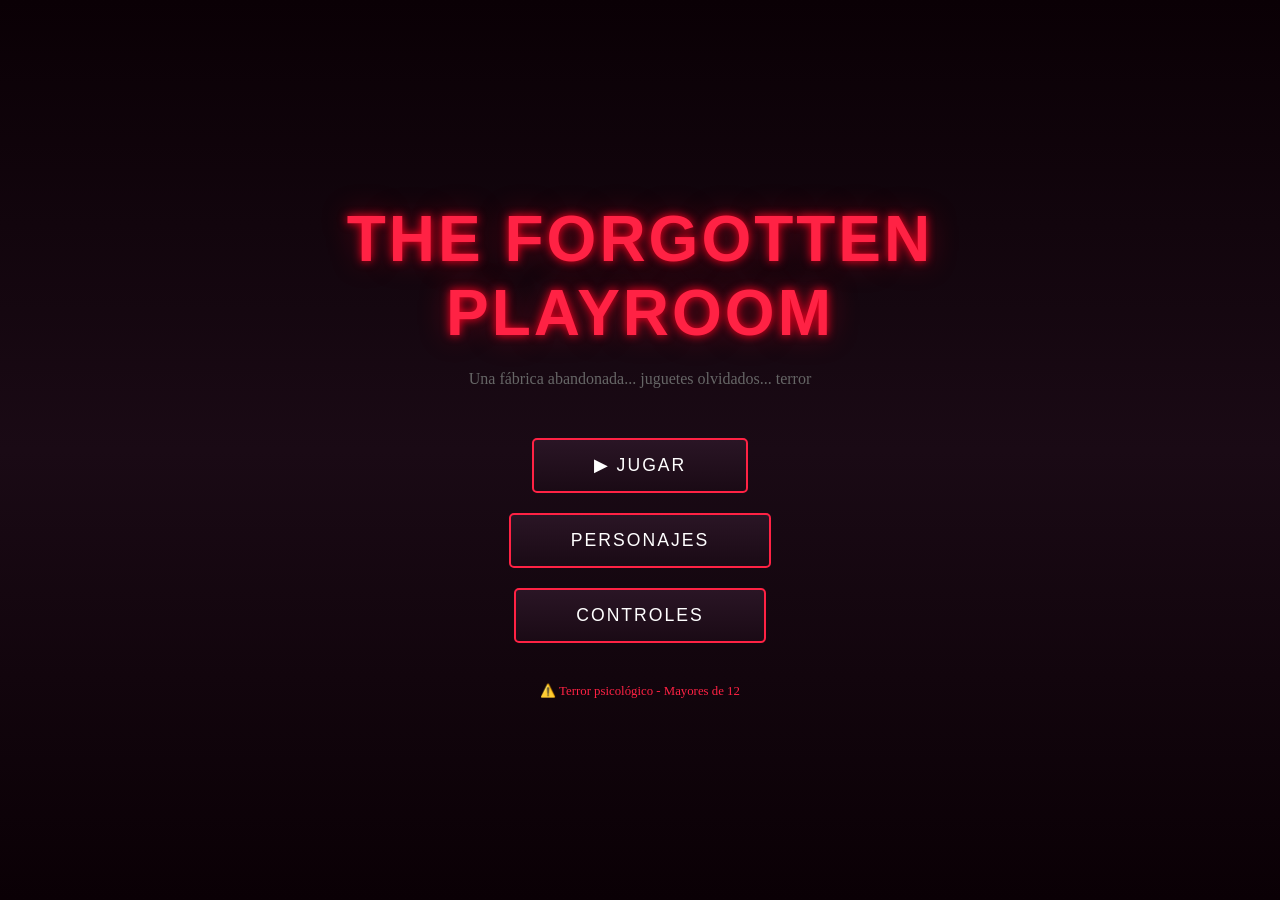
==== index.html @ fad797b6 "🐛 FIX: Inline touch handlers for mobile buttons (global functions)" ====
<!DOCTYPE html>
<html lang="es">
<head>
    <meta charset="UTF-8">
    <meta name="viewport" content="width=device-width, initial-scale=1.0, maximum-scale=1.0, user-scalable=no">
    <title>The Forgotten Playroom</title>
    <style>
        * { margin: 0; padding: 0; box-sizing: border-box; touch-action: manipulation; }
        html, body {
            width: 100%; height: 100%;
            overflow: hidden;
            background: #000;
            touch-action: none;
            -webkit-touch-callout: none;
            -webkit-user-select: none;
            user-select: none;
            -webkit-tap-highlight-color: transparent;
        }
        
        button {
            touch-action: manipulation;
            -webkit-tap-highlight-color: transparent;
        }
        
        /* MENÚ */
        #menu {
            position: fixed; inset: 0;
            background: linear-gradient(180deg, #0a0005 0%, #1a0a15 50%, #0a0005 100%);
            display: flex; flex-direction: column;
            align-items: center; justify-content: center;
            z-index: 100;
        }
        #menu.hidden { display: none; }
        
        .title {
            font-size: clamp(2rem, 6vw, 4rem);
            color: #ff2244;
            text-shadow: 0 0 10px #ff0022, 0 0 30px #ff002266;
            text-align: center;
            font-family: 'Impact', sans-serif;
            letter-spacing: 3px;
            margin-bottom: 20px;
            animation: flicker 4s infinite;
        }
        @keyframes flicker {
            0%, 100% { opacity: 1; }
            92% { opacity: 1; }
            93% { opacity: 0.8; }
            94% { opacity: 1; }
            96% { opacity: 0.9; }
            97% { opacity: 1; }
        }
        
        .subtitle { color: #666; margin-bottom: 40px; font-size: 1rem; text-align: center; }
        
        .btn {
            padding: 15px 60px; margin: 10px;
            background: linear-gradient(180deg, #2a1525, #1a0a15);
            border: 2px solid #ff2244;
            color: #fff; font-size: 1.1rem;
            border-radius: 5px;
            cursor: pointer; min-width: 200px;
            text-transform: uppercase; letter-spacing: 2px;
            transition: all 0.3s;
        }
        .btn:hover { background: #ff2244; box-shadow: 0 0 30px #ff002266; }
        
        /* JUEGO */
        #game { display: none; }
        #game.active { display: block; }
        #canvas { width: 100%; height: 100%; display: block; }
        
        /* HUD */
        #hud {
            position: fixed; top: 15px; left: 15px;
            display: flex; flex-direction: column; gap: 8px;
            z-index: 10;
        }
        .stat { 
            display: flex; align-items: center; gap: 8px;
            background: rgba(10,0,5,0.9);
            padding: 6px 12px; border-radius: 4px;
            border-left: 3px solid;
        }
        .stat.health { border-color: #ff2244; }
        .stat.stamina { border-color: #22aaff; }
        .stat.light { border-color: #ffaa22; }
        .stat-fill { width: 120px; height: 10px; background: #1a0a15; border-radius: 2px; overflow: hidden; }
        .stat-inner { height: 100%; transition: width 0.2s; }
        #healthFill { background: linear-gradient(90deg, #ff2244, #ff6688); }
        #staminaFill { background: linear-gradient(90deg, #22aaff, #66ccff); }
        #lightFill { background: linear-gradient(90deg, #ffaa22, #ffcc66); }
        
        /* GrabPack indicator */
        #grabpack {
            position: fixed; bottom: 15px; left: 15px;
            background: rgba(10,0,5,0.9);
            padding: 8px 15px; border-radius: 4px;
            border: 1px solid #ff2244;
            color: #ff6688; font-size: 0.9rem;
            z-index: 10;
        }
        #grabpack.ready { border-color: #22ff66; color: #22ff66; }
        
        #chapterInfo {
            position: fixed; top: 15px; right: 15px;
            background: rgba(10,0,5,0.9);
            padding: 10px 20px; border-radius: 4px;
            border: 1px solid #ff2244;
            color: #ff6688; font-family: 'Courier New', monospace;
            font-size: 0.9rem; z-index: 10;
        }
        
        /* CONTROLES MÓVIL */
        #joystickArea {
            position: fixed; bottom: 25px; left: 25px;
            width: 130px; height: 130px;
            z-index: 1000; display: none;
            touch-action: none;
        }
        #joystickArea.active { display: block; }
        .joystick-outer {
            width: 130px; height: 130px;
            background: rgba(10,0,5,0.9);
            border: 3px solid rgba(255,34,68,0.7);
            border-radius: 50%; position: relative;
            touch-action: none;
        }
        .joystick-inner {
            width: 55px; height: 55px;
            background: linear-gradient(180deg, #ff2244, #aa0022);
            border-radius: 50%; position: absolute;
            top: 50%; left: 50%;
            transform: translate(-50%, -50%);
            box-shadow: 0 4px 15px rgba(255,0,22,0.5);
            pointer-events: none;
        }
        
        #touchActions {
            position: fixed; bottom: 25px; right: 25px;
            z-index: 1000; display: none; gap: 12px;
        }
        #touchActions.active { display: flex; }
        .action-btn {
            width: 70px; height: 70px;
            background: linear-gradient(180deg, #2a1525, #1a0a15);
            border: 3px solid #ff2244;
            border-radius: 50%; color: #fff;
            font-size: 24px; display: flex;
            align-items: center; justify-content: center;
            cursor: pointer;
            touch-action: manipulation;
            -webkit-tap-highlight-color: transparent;
            user-select: none;
        }
        .action-btn:active, .action-btn.pressed { 
            background: #ff2244 !important; 
            transform: scale(0.9); 
        }
        .action-btngrab { border-color: #22aaff; }
        .action-btngrab:active, .action-btngrab.pressed { 
            background: #22aaff !important; 
        }
        
        /* OVERLAYS */
        .overlay {
            position: fixed; inset: 0;
            background: rgba(0,0,0,0.95);
            display: none; flex-direction: column;
            align-items: center; justify-content: center;
            z-index: 80; padding: 20px;
        }
        .overlay.active { display: flex; }
        .overlay h1 { font-size: clamp(2rem, 8vw, 4rem); margin-bottom: 20px; text-transform: uppercase; }
        .overlay p { color: #888; margin-bottom: 30px; text-align: center; }
        .overlay h3 { color: #ff6688; margin: 20px 0 10px; }
        #gameOver h1 { color: #ff2244; text-shadow: 0 0 30px #ff0022; }
        #victory h1 { color: #22ff66; text-shadow: 0 0 30px #22ff44; }
        #pause h1 { color: #ffaa22; }
        
        #chapterScreen {
            position: fixed; inset: 0; background: #000;
            display: none; flex-direction: column;
            align-items: center; justify-content: center;
            z-index: 90;
        }
        #chapterScreen.active { display: flex; }
        #chapterScreen h1 { color: #ff2244; font-size: clamp(2rem, 6vw, 3.5rem); text-shadow: 0 0 30px #ff0022; }
        #chapterScreen h2 { color: #888; font-size: clamp(1rem, 4vw, 1.8rem); margin-top: 10px; }
        #chapterScreen p { color: #444; margin-top: 40px; }
        
        .info-screen { max-width: 90%; width: 380px; padding: 20px; }
        .char-box { 
            display: flex; align-items: center; gap: 15px; 
            padding: 12px; margin: 8px 0;
            background: rgba(255,255,255,0.03);
            border-radius: 8px; border-left: 4px solid;
        }
        .char-box.enemy { border-color: #ff2244; }
        .char-box.ally { border-color: #22ff66; }
        .char-preview { width: 50px; height: 50px; border-radius: 4px; }
        .char-info h4 { color: #ff6688; font-size: 1rem; margin-bottom: 4px; }
        .char-info p { color: #888; font-size: 0.8rem; }
        
        /* VHS Overlay */
        #vhsOverlay {
            position: fixed; inset: 0;
            background: rgba(0,0,0,0.95);
            display: none; flex-direction: column;
            align-items: center; justify-content: center;
            z-index: 100;
        }
        #vhsOverlay.active { display: flex; }
        .vhs-content {
            max-width: 500px; padding: 30px;
            background: #0a0008;
            border: 2px solid #ff2244;
            border-radius: 10px;
            text-align: left;
        }
        .vhs-title { color: #ff2244; font-size: 1.5rem; margin-bottom: 20px; }
        .vhs-text { color: #aaa; font-family: 'Courier New', monospace; font-size: 0.9rem; line-height: 1.6; }
        
        /* Puzzle Overlay */
        #puzzleOverlay {
            position: fixed; inset: 0;
            background: rgba(0,0,0,0.9);
            display: none; flex-direction: column;
            align-items: center; justify-content: center;
            z-index: 95;
        }
        #puzzleOverlay.active { display: flex; }
        #puzzleCanvas { border: 3px solid #ff2244; }
        
        /* Flicker effect */
        @keyframes lightFlicker {
            0%, 100% { opacity: 1; }
            41% { opacity: 1; }
            42% { opacity: 0.8; }
            43% { opacity: 1; }
            45% { opacity: 0.3; }
            46% { opacity: 1; }
            50% { opacity: 1; }
            51% { opacity: 0.6; }
            52% { opacity: 1; }
        }
    </style>
</head>
<body>
    <!-- MENÚ -->
    <div id="menu">
        <h1 class="title">THE FORGOTTEN<br>PLAYROOM</h1>
        <p class="subtitle">Una fábrica abandonada... juguetes olvidados... terror</p>
        <button class="btn" onclick="startGame()">▶ JUGAR</button>
        <button class="btn" onclick="showOverlay('charsScreen')">PERSONAJES</button>
        <button class="btn" onclick="showOverlay('controlsScreen')">CONTROLES</button>
        <p style="color:#ff2244; margin-top:30px; font-size:0.8rem;">⚠️ Terror psicológico - Mayores de 12</p>
    </div>
    
    <!-- PERSONAJES -->
    <div id="charsScreen" class="overlay">
        <h1 style="color:#ff2244;">PERSONAJES</h1>
        <div class="info-screen">
            <h3 style="color:#22ff66;">🟢 ALIADOS</h3>
            <div class="char-box ally">
                <canvas class="char-preview" id="previewPlayer" width="50" height="50"></canvas>
                <div class="char-info"><h4>EL DETECTIVE (Tú)</h4><p>Ex-empleado con GrabPack</p></div>
            </div>
            <div class="char-box ally">
                <canvas class="char-preview" id="previewTecno" width="50" height="50"></canvas>
                <div class="char-info"><h4>TECNO PLAYER</h4><p>Robot aliado con pantalla TV</p></div>
            </div>
            
            <h3 style="color:#ff2244; margin:20px 0;">🔴 ENEMIGOS</h3>
            <div class="char-box enemy">
                <canvas class="char-preview" id="previewBoogo" width="50" height="50"></canvas>
                <div class="char-info"><h4>BOOGO</h4><p>Peluche azul con boca mortal</p></div>
            </div>
            <div class="char-box enemy">
                <canvas class="char-preview" id="previewCatstar" width="50" height="50"></canvas>
                <div class="char-info"><h4>CATSTAR</h4><p>León con garras de metal</p></div>
            </div>
            <div class="char-box enemy">
                <canvas class="char-preview" id="preview1028" width="50" height="50"></canvas>
                <div class="char-info"><h4>1028</h4><p>Robot traicionero con sierra</p></div>
            </div>
            <div class="char-box enemy">
                <canvas class="char-preview" id="previewRatuile" width="50" height="50"></canvas>
                <div class="char-info"><h4>RATUILE</h4><p>Rata con 3 estados de ánimo</p></div>
            </div>
            <div class="char-box enemy">
                <canvas class="char-preview" id="previewSlimer" width="50" height="50"></canvas>
                <div class="char-info"><h4>SLIMER</h4><p>Masa verde que ralentiza</p></div>
            </div>
            <div class="char-box enemy" style="border-color:#ff0000; background:rgba(255,0,0,0.1);">
                <canvas class="char-preview" id="previewEmily" width="50" height="50"></canvas>
                <div class="char-info"><h4>EMILY (BOSS)</h4><p>Muñeca de porcelana - Final</p></div>
            </div>
        </div>
        <button class="btn" onclick="hideOverlay('charsScreen')">CERRAR</button>
    </div>
    
    <!-- CONTROLES -->
    <div id="controlsScreen" class="overlay">
        <h1 style="color:#ffaa22;">CONTROLES</h1>
        <div class="info-screen">
            <h3 style="color:#ff6688;">🎮 MECÁNICAS</h3>
            <p><strong>GrabPack (E):</strong> Brazo extensible para activar interruptores</p>
            <p><strong>Linterna:</strong> Se agota con el tiempo</p>
            <p><strong>Pilas:</strong> Baterías para recargar linterna</p>
            <p><strong>Cintas VHS:</strong> Historia del juego</p>
            
            <h3 style="color:#ff6688; margin-top:20px;">📱 MÓVIL</h3>
            <p>Joystick: Mover</p>
            <p>Botón ▶ : Correr</p>
            <p>Botón 🔌 : GrabPack</p>
            
            <h3 style="color:#ff6688; margin-top:20px;">💻 PC</h3>
            <p>WASD: Mover | Shift: Correr</p>
            <p>E: Usar GrabPack | ESC: Pausar</p>
        </div>
        <button class="btn" onclick="hideOverlay('controlsScreen')">CERRAR</button>
    </div>
    
    <!-- JUEGO -->
    <div id="game">
        <canvas id="canvas" style="touch-action: none;"></canvas>
        <div id="hud" style="pointer-events: none;">
            <div class="stat health"><span>❤️</span><div class="stat-fill"><div class="stat-inner" id="healthFill"></div></div></div>
            <div class="stat stamina"><span>⚡</span><div class="stat-fill"><div class="stat-inner" id="staminaFill"></div></div></div>
            <div class="stat light"><span>🔦</span><div class="stat-fill"><div class="stat-inner" id="lightFill"></div></div></div>
        </div>
        <div id="grabpack" style="pointer-events: none;">🔌 GrabPack: E</div>
        <div id="chapterInfo" style="pointer-events: none;">CAPÍTULO 1</div>
        <div id="joystickArea"><div class="joystick-outer" id="joystickOuter"><div class="joystick-inner" id="joystickInner"></div></div></div>
        <div id="touchActions">
            <button class="action-btn" id="btnRun" ontouchstart="window.touchRun(true,this)" ontouchend="window.touchRun(false,this)" onpointerdown="window.touchRun(true,this)" onpointerup="window.touchRun(false,this)">▶</button>
            <button class="action-btn action-btngrab" id="btnGrab" ontouchstart="window.touchGrab(this)" onpointerdown="window.touchGrab(this)">🔌</button>
            <button class="action-btn" id="btnPause" ontouchstart="window.touchPause(this)" onpointerdown="window.touchPause(this)">❚❚</button>
        </div>
    </div>
    
    <!-- CAPÍTULO -->
    <div id="chapterScreen"><h1 id="chapTitle">CAPÍTULO 1</h1><h2 id="chapSub">La Entrada</h2><p>Toca para continuar...</p></div>
    
    <!-- VHS -->
    <div id="vhsOverlay">
        <div class="vhs-content">
            <div class="vhs-title" id="vhsTitle">📼 CINTA VHS</div>
            <div class="vhs-text" id="vhsText"></div>
            <button class="btn" style="margin-top:20px;" onclick="closeVHS()">CONTINUAR</button>
        </div>
    </div>
    
    <!-- PUZZLE -->
    <div id="puzzleOverlay">
        <h2 style="color:#ff2244; margin-bottom:20px;">🔌 PUZZLE ELÉCTRICO</h2>
        <canvas id="puzzleCanvas" width="400" height="300"></canvas>
        <p style="color:#888; margin-top:15px;">Conecta los cables del mismo color</p>
        <button class="btn" style="margin-top:10px;" onclick="closePuzzle()">CERRAR</button>
    </div>
    
    <!-- OTROS -->
    <div id="pause" class="overlay"><h1>PAUSA</h1><p>El juego está pausado</p><button class="btn" onclick="resumeGame()">▶ CONTINUAR</button><button class="btn" onclick="quitGame()">🏠 MENÚ</button></div>
    <div id="gameOver" class="overlay"><h1>GAME OVER</h1><p id="deathMsg">Te atraparon...</p><button class="btn" onclick="startGame()">🔄 REINTENTAR</button><button class="btn" onclick="quitGame()">🏠 MENÚ</button></div>
    <div id="victory" class="overlay"><h1>¡ESCAPASTE!</h1><p>Sobreviviste a The Forgotten Playroom</p><button class="btn" onclick="startGame()">🔄 JUGAR DE NUEVO</button><button class="btn" onclick="quitGame()">🏠 MENÚ</button></div>

    <script>
    // ============================================
    // THE FORGOTTEN PLAYROOM - COMPLETE EDITION
    // ============================================
    
    const IS_MOBILE = /Android|webOS|iPhone|iPad|iPod|BlackBerry/i.test(navigator.userAgent) || ('ontouchstart' in window);
    
    // CONFIG
    const CONFIG = {
        PLAYER_SPEED: 4,
        PLAYER_RUN_SPEED: 7,
        PLAYER_SIZE: 18,
        ENEMY_SPEED: 1.2,
        ENEMY_DAMAGE: 8,
        SAFE_DIST: 350,
        LIGHT_RADIUS: 320,
        MIN_LIGHT: 100,
        CHAPTERS: ['La Entrada', 'El Almacén', 'El Laboratorio', 'La Sala de Emily']
    };
    
    // GLOBALS
    let canvas, ctx, W, H;
    let state = 'menu', chapter = 1;
    let player = null, enemies = [], exitZone = null;
    let items = [], switches = [], vhsTapes = [];
    let keys = {}, joystick = { x: 0, y: 0 }, running = false, usingGrab = false;
    let invincible = false, invincibleTime = 0, frame = 0;
    let lightFlicker = 1, particles = [];
    
    // FUNCIONES GLOBALES PARA BOTONES TÁCTILES
    window.touchRun = (active, btn) => {
        if (!btn) return;
        running = active;
        if (active) btn.classList.add('pressed');
        else btn.classList.remove('pressed');
    };
    
    window.touchGrab = (btn) => {
        if (!btn) return;
        btn.classList.add('pressed');
        useGrabPack();
        setTimeout(() => btn.classList.remove('pressed'), 200);
    };
    
    window.touchPause = (btn) => {
        if (!btn) return;
        btn.classList.add('pressed');
        setTimeout(() => btn.classList.remove('pressed'), 100);
        if (state === 'playing') pauseGame();
        else if (state === 'paused') resumeGame();
    };
    
    // AUDIO
    let audioCtx = null;
    function playSound(type) {
        if (!audioCtx) try { audioCtx = new (window.AudioContext || window.webkitAudioContext)(); } catch(e) { return; }
        const osc = audioCtx.createOscillator();
        const gain = audioCtx.createGain();
        osc.connect(gain);
        gain.connect(audioCtx.destination);
        
        switch(type) {
            case 'pickup':
                osc.frequency.setValueAtTime(440, audioCtx.currentTime);
                osc.frequency.exponentialRampToValueAtTime(880, audioCtx.currentTime + 0.1);
                gain.gain.setValueAtTime(0.2, audioCtx.currentTime);
                gain.gain.exponentialRampToValueAtTime(0.01, audioCtx.currentTime + 0.1);
                osc.start(); osc.stop(audioCtx.currentTime + 0.1);
                break;
            case 'damage':
                osc.type = 'sawtooth';
                osc.frequency.setValueAtTime(200, audioCtx.currentTime);
                osc.frequency.exponentialRampToValueAtTime(50, audioCtx.currentTime + 0.2);
                gain.gain.setValueAtTime(0.3, audioCtx.currentTime);
                gain.gain.exponentialRampToValueAtTime(0.01, audioCtx.currentTime + 0.2);
                osc.start(); osc.stop(audioCtx.currentTime + 0.2);
                break;
            case 'switch':
                osc.frequency.setValueAtTime(600, audioCtx.currentTime);
                osc.frequency.exponentialRampToValueAtTime(1200, audioCtx.currentTime + 0.1);
                gain.gain.setValueAtTime(0.15, audioCtx.currentTime);
                gain.gain.exponentialRampToValueAtTime(0.01, audioCtx.currentTime + 0.1);
                osc.start(); osc.stop(audioCtx.currentTime + 0.1);
                break;
            case 'ambient':
                osc.type = 'sine';
                osc.frequency.setValueAtTime(60, audioCtx.currentTime);
                gain.gain.setValueAtTime(0.05, audioCtx.currentTime);
                osc.start(); osc.stop(audioCtx.currentTime + 0.5);
                break;
        }
    }
    
    // SPRITES
    const Sprites = {
        drawPlayer(ctx, x, y, size, frame) {
            ctx.save();
            ctx.translate(x, y);
            
            // Cuerpo
            ctx.fillStyle = '#334455';
            ctx.beginPath();
            ctx.ellipse(0, 5, size * 0.8, size, 0, 0, Math.PI * 2);
            ctx.fill();
            
            // Cabeza
            ctx.fillStyle = '#ddbb99';
            ctx.beginPath();
            ctx.arc(0, -size * 0.6, size * 0.5, 0, Math.PI * 2);
            ctx.fill();
            
            // Pelo
            ctx.fillStyle = '#332211';
            ctx.beginPath();
            ctx.ellipse(0, -size * 0.8, size * 0.5, size * 0.3, 0, 0, Math.PI);
            ctx.fill();
            
            // Ojos
            ctx.fillStyle = '#fff';
            ctx.beginPath();
            ctx.arc(-size * 0.15, -size * 0.6, size * 0.12, 0, Math.PI * 2);
            ctx.arc(size * 0.15, -size * 0.6, size * 0.12, 0, Math.PI * 2);
            ctx.fill();
            ctx.fillStyle = '#2255aa';
            ctx.beginPath();
            ctx.arc(-size * 0.15, -size * 0.55, size * 0.06, 0, Math.PI * 2);
            ctx.arc(size * 0.15, -size * 0.55, size * 0.06, 0, Math.PI * 2);
            ctx.fill();
            
            // GrabPack en la espalda
            ctx.fillStyle = '#ff6644';
            ctx.fillRect(-size * 0.6, -size * 0.2, size * 1.2, size * 0.8);
            ctx.fillStyle = '#ff4422';
            ctx.beginPath();
            ctx.arc(0, size * 0.2, size * 0.3, 0, Math.PI * 2);
            ctx.fill();
            
            // Brazo extendido si usa Grab
            if (usingGrab) {
                ctx.strokeStyle = '#ff6644';
                ctx.lineWidth = 4;
                ctx.beginPath();
                ctx.moveTo(size * 0.6, 0);
                ctx.lineTo(size * 3, 0);
                ctx.stroke();
                ctx.fillStyle = '#ff4422';
                ctx.beginPath();
                ctx.arc(size * 3, 0, size * 0.4, 0, Math.PI * 2);
                ctx.fill();
            }
            
            ctx.restore();
        },
        
        drawBoogo(ctx, x, y, size, chasing) {
            ctx.save();
            ctx.translate(x, y);
            
            const gradient = ctx.createRadialGradient(0, 0, 0, 0, 0, size);
            gradient.addColorStop(0, '#4488ff');
            gradient.addColorStop(1, '#224488');
            ctx.fillStyle = gradient;
            ctx.beginPath();
            ctx.ellipse(0, 0, size, size * 1.2, 0, 0, Math.PI * 2);
            ctx.fill();
            
            ctx.fillStyle = '#220011';
            ctx.beginPath();
            ctx.ellipse(0, size * 0.2, size * 0.7, size * 0.5, 0, 0, Math.PI * 2);
            ctx.fill();
            
            ctx.fillStyle = '#fff';
            for (let i = -3; i <= 3; i++) {
                ctx.beginPath();
                ctx.moveTo(i * size * 0.15, size * 0.1);
                ctx.lineTo(i * size * 0.15 - size * 0.05, size * 0.4);
                ctx.lineTo(i * size * 0.15 + size * 0.05, size * 0.4);
                ctx.fill();
            }
            
            ctx.fillStyle = '#000';
            ctx.beginPath();
            ctx.ellipse(-size * 0.35, -size * 0.2, size * 0.25, size * 0.35, 0, 0, Math.PI * 2);
            ctx.ellipse(size * 0.35, -size * 0.2, size * 0.25, size * 0.35, 0, 0, Math.PI * 2);
            ctx.fill();
            
            if (chasing) {
                ctx.fillStyle = '#ff0000';
                ctx.beginPath();
                ctx.arc(-size * 0.35, -size * 0.2, size * 0.08, 0, Math.PI * 2);
                ctx.arc(size * 0.35, -size * 0.2, size * 0.08, 0, Math.PI * 2);
                ctx.fill();
            }
            
            ctx.restore();
        },
        
        drawCatstar(ctx, x, y, size, chasing) {
            ctx.save();
            ctx.translate(x, y);
            
            ctx.fillStyle = '#dd8822';
            for (let i = 0; i < 12; i++) {
                const angle = (i / 12) * Math.PI * 2;
                ctx.beginPath();
                ctx.ellipse(Math.cos(angle) * size * 0.8, Math.sin(angle) * size * 0.8, size * 0.4, size * 0.2, angle, 0, Math.PI * 2);
                ctx.fill();
            }
            
            ctx.fillStyle = '#ffcc66';
            ctx.beginPath();
            ctx.arc(0, 0, size * 0.7, 0, Math.PI * 2);
            ctx.fill();
            
            ctx.fillStyle = chasing ? '#ff0000' : '#665522';
            ctx.beginPath();
            ctx.ellipse(-size * 0.25, -size * 0.1, size * 0.15, size * 0.2, 0, 0, Math.PI * 2);
            ctx.ellipse(size * 0.25, -size * 0.1, size * 0.15, size * 0.2, 0, 0, Math.PI * 2);
            ctx.fill();
            
            ctx.fillStyle = '#ff8866';
            ctx.beginPath();
            ctx.arc(0, size * 0.15, size * 0.12, 0, Math.PI * 2);
            ctx.fill();
            
            ctx.fillStyle = '#330011';
            ctx.beginPath();
            ctx.arc(0, size * 0.3, size * 0.25, 0, Math.PI);
            ctx.fill();
            
            ctx.restore();
        },
        
        draw1028(ctx, x, y, size, chasing) {
            ctx.save();
            ctx.translate(x, y);
            
            const gradient = ctx.createLinearGradient(-size, -size, size, size);
            gradient.addColorStop(0, '#556677');
            gradient.addColorStop(0.5, '#8899aa');
            gradient.addColorStop(1, '#445566');
            ctx.fillStyle = gradient;
            ctx.fillRect(-size * 0.8, -size * 0.5, size * 1.6, size * 1.2);
            
            ctx.fillStyle = '#000';
            ctx.fillRect(-size * 0.4, size * 0.1, size * 0.8, size * 0.35);
            
            ctx.fillStyle = chasing ? '#ff0000' : '#00ff00';
            ctx.font = `${size * 0.4}px Arial`;
            ctx.textAlign = 'center';
            ctx.fillText(chasing ? '>:(' : ':)', 0, size * 0.38);
            
            ctx.fillStyle = gradient;
            ctx.beginPath();
            ctx.arc(0, -size * 0.5, size * 0.45, 0, Math.PI * 2);
            ctx.fill();
            
            ctx.fillStyle = chasing ? '#ff0000' : '#00aaff';
            ctx.beginPath();
            ctx.arc(-size * 0.2, -size * 0.55, size * 0.12, 0, Math.PI * 2);
            ctx.arc(size * 0.2, -size * 0.55, size * 0.12, 0, Math.PI * 2);
            ctx.fill();
            
            ctx.restore();
        },
        
        drawRatuile(ctx, x, y, size, state) {
            ctx.save();
            ctx.translate(x, y);
            
            ctx.fillStyle = '#887766';
            ctx.beginPath();
            ctx.ellipse(0, 0, size * 0.9, size * 0.7, 0, 0, Math.PI * 2);
            ctx.fill();
            
            ctx.fillStyle = '#aa9988';
            ctx.beginPath();
            ctx.ellipse(-size * 0.5, -size * 0.5, size * 0.3, size * 0.25, -0.3, 0, Math.PI * 2);
            ctx.ellipse(size * 0.5, -size * 0.5, size * 0.3, size * 0.25, 0.3, 0, Math.PI * 2);
            ctx.fill();
            
            ctx.fillStyle = '#bbab98';
            ctx.beginPath();
            ctx.arc(0, size * 0.1, size * 0.5, 0, Math.PI * 2);
            ctx.fill();
            
            if (state === 'happy') {
                ctx.fillStyle = '#44aa44';
            } else if (state === 'sad') {
                ctx.fillStyle = '#4444aa';
            } else {
                ctx.fillStyle = '#ff4444';
            }
            ctx.beginPath();
            ctx.arc(-size * 0.2, -size * 0.05, size * (state === 'angry' ? 0.15 : 0.12), 0, Math.PI * 2);
            ctx.arc(size * 0.2, -size * 0.05, size * (state === 'angry' ? 0.15 : 0.12), 0, Math.PI * 2);
            ctx.fill();
            
            ctx.restore();
        },
        
        drawSlimer(ctx, x, y, size, frame) {
            ctx.save();
            ctx.translate(x, y);
            
            const wobble = Math.sin(frame * 0.1) * size * 0.1;
            const gradient = ctx.createRadialGradient(0, 0, 0, 0, 0, size * 1.3);
            gradient.addColorStop(0, '#88ff44');
            gradient.addColorStop(0.5, '#66cc22');
            gradient.addColorStop(1, '#448811');
            ctx.fillStyle = gradient;
            
            ctx.beginPath();
            ctx.ellipse(wobble, 0, size * 1.1 + wobble * 0.5, size * 0.9 + wobble * 0.3, 0, 0, Math.PI * 2);
            ctx.fill();
            
            ctx.fillStyle = '#fff';
            ctx.beginPath();
            ctx.arc(-size * 0.2 + wobble * 0.5, -size * 0.15, size * 0.35, 0, Math.PI * 2);
            ctx.fill();
            
            ctx.fillStyle = '#000';
            ctx.beginPath();
            ctx.arc(-size * 0.2 + wobble * 0.5, -size * 0.15, size * 0.15, 0, Math.PI * 2);
            ctx.fill();
            
            ctx.restore();
        },
        
        drawTecno(ctx, x, y, size) {
            ctx.save();
            ctx.translate(x, y);
            
            const gradient = ctx.createLinearGradient(-size, -size, size, size);
            gradient.addColorStop(0, '#445566');
            gradient.addColorStop(0.5, '#6688aa');
            gradient.addColorStop(1, '#334455');
            ctx.fillStyle = gradient;
            ctx.fillRect(-size * 0.6, -size * 0.2, size * 1.2, size * 1);
            
            ctx.fillStyle = '#111';
            ctx.beginPath();
            ctx.roundRect(-size * 0.7, -size * 0.9, size * 1.4, size * 0.8, 5);
            ctx.fill();
            
            ctx.fillStyle = '#001a11';
            ctx.fillRect(-size * 0.55, -size * 0.8, size * 1.1, size * 0.6);
            
            ctx.fillStyle = '#00ff88';
            ctx.font = `${size * 0.5}px Arial`;
            ctx.textAlign = 'center';
            ctx.fillText(':)', 0, -size * 0.35);
            
            ctx.restore();
        },
        
        drawEmily(ctx, x, y, size, phase) {
            ctx.save();
            ctx.translate(x, y);
            
            ctx.fillStyle = '#aa1122';
            ctx.beginPath();
            ctx.moveTo(-size * 0.4, size * 0.3);
            ctx.lineTo(-size * 0.8, size * 1.2);
            ctx.lineTo(size * 0.8, size * 1.2);
            ctx.lineTo(size * 0.4, size * 0.3);
            ctx.fill();
            
            ctx.fillStyle = '#ddccaa';
            ctx.beginPath();
            ctx.ellipse(0, -size * 0.1, size * 0.35, size * 0.45, 0, 0, Math.PI * 2);
            ctx.fill();
            
            const faceGradient = ctx.createRadialGradient(0, -size * 0.7, 0, 0, -size * 0.7, size * 0.6);
            faceGradient.addColorStop(0, '#fff8f0');
            faceGradient.addColorStop(1, '#ddc8b8');
            ctx.fillStyle = faceGradient;
            ctx.beginPath();
            ctx.ellipse(0, -size * 0.7, size * 0.45, size * 0.5, 0, 0, Math.PI * 2);
            ctx.fill();
            
            ctx.fillStyle = '#221100';
            ctx.beginPath();
            ctx.ellipse(0, -size * 0.9, size * 0.5, size * 0.3, 0, 0, Math.PI);
            ctx.fill();
            
            if (phase >= 2) {
                ctx.fillStyle = '#ff0000';
                ctx.beginPath();
                ctx.moveTo(-size * 0.2, -size * 0.6);
                ctx.lineTo(-size * 0.15, -size * 0.4);
                ctx.lineTo(-size * 0.25, -size * 0.4);
                ctx.fill();
                ctx.beginPath();
                ctx.moveTo(size * 0.2, -size * 0.6);
                ctx.lineTo(size * 0.15, -size * 0.4);
                ctx.lineTo(size * 0.25, -size * 0.4);
                ctx.fill();
            }
            
            ctx.fillStyle = '#111';
            ctx.beginPath();
            ctx.ellipse(-size * 0.15, -size * 0.75, size * 0.08, size * 0.1, 0, 0, Math.PI * 2);
            ctx.ellipse(size * 0.15, -size * 0.75, size * 0.08, size * 0.1, 0, 0, Math.PI * 2);
            ctx.fill();
            
            if (phase >= 3) {
                ctx.fillStyle = '#330011';
                ctx.beginPath();
                ctx.arc(0, -size * 0.55, size * 0.2, 0, Math.PI);
                ctx.fill();
                ctx.fillStyle = '#fff';
                for (let i = -2; i <= 2; i++) {
                    ctx.beginPath();
                    ctx.rect(i * size * 0.08 - size * 0.03, -size * 0.55, size * 0.06, size * 0.08);
                    ctx.fill();
                }
            } else {
                ctx.strokeStyle = '#884433';
                ctx.lineWidth = 2;
                ctx.beginPath();
                ctx.moveTo(-size * 0.15, -size * 0.55);
                ctx.lineTo(size * 0.15, -size * 0.55);
                ctx.stroke();
                ctx.fillStyle = '#884433';
                for (let i = -2; i <= 2; i++) {
                    ctx.beginPath();
                    ctx.arc(i * size * 0.075, -size * 0.55, 2, 0, Math.PI * 2);
                    ctx.fill();
                }
            }
            
            ctx.restore();
        },
        
        drawExit(ctx, x, y, radius) {
            ctx.save();
            ctx.translate(x, y);
            
            const gradient = ctx.createRadialGradient(0, 0, 0, 0, 0, radius * 2);
            gradient.addColorStop(0, 'rgba(0,255,100,0.4)');
            gradient.addColorStop(1, 'rgba(0,255,100,0)');
            ctx.fillStyle = gradient;
            ctx.beginPath();
            ctx.arc(0, 0, radius * 2, 0, Math.PI * 2);
            ctx.fill();
            
            ctx.strokeStyle = '#00ff66';
            ctx.lineWidth = 4;
            ctx.beginPath();
            ctx.arc(0, 0, radius, 0, Math.PI * 2);
            ctx.stroke();
            
            ctx.fillStyle = '#00aa44';
            ctx.beginPath();
            ctx.roundRect(-radius * 0.4, -radius * 0.6, radius * 0.8, radius * 1.2, 5);
            ctx.fill();
            
            ctx.fillStyle = '#ffcc00';
            ctx.beginPath();
            ctx.arc(radius * 0.2, 0, radius * 0.1, 0, Math.PI * 2);
            ctx.fill();
            
            ctx.restore();
        },
        
        drawBattery(ctx, x, y) {
            ctx.save();
            ctx.translate(x, y);
            ctx.fillStyle = '#ffaa00';
            ctx.fillRect(-10, -15, 20, 30);
            ctx.fillStyle = '#ff0';
            ctx.fillRect(-8, -13, 16, 10);
            ctx.fillStyle = '#fff';
            ctx.font = '10px Arial';
            ctx.textAlign = 'center';
            ctx.fillText('+', 0, 8);
            ctx.restore();
        },
        
        drawSwitch(ctx, x, y, active) {
            ctx.save();
            ctx.translate(x, y);
            ctx.fillStyle = active ? '#00ff00' : '#ff4444';
            ctx.beginPath();
            ctx.arc(0, 0, 15, 0, Math.PI * 2);
            ctx.fill();
            ctx.fillStyle = '#000';
            ctx.beginPath();
            ctx.arc(0, active ? -5 : 5, 5, 0, Math.PI * 2);
            ctx.fill();
            ctx.restore();
        },
        
        drawVHS(ctx, x, y) {
            ctx.save();
            ctx.translate(x, y);
            ctx.fillStyle = '#333';
            ctx.fillRect(-15, -10, 30, 20);
            ctx.fillStyle = '#666';
            ctx.fillRect(-12, -7, 24, 14);
            ctx.fillStyle = '#ff4444';
            ctx.beginPath();
            ctx.arc(-8, 0, 5, 0, Math.PI * 2);
            ctx.arc(8, 0, 5, 0, Math.PI * 2);
            ctx.fill();
            ctx.fillStyle = '#fff';
            ctx.font = '6px Arial';
            ctx.textAlign = 'center';
            ctx.fillText('VHS', 0, 2);
            ctx.restore();
        }
    };
    
    // GAME LOGIC
    function init() {
        canvas = document.getElementById('canvas');
        ctx = canvas.getContext('2d');
        resize();
        window.addEventListener('resize', resize);
        setupInput();
        drawCharacterPreviews();
        
        if (IS_MOBILE) {
            document.getElementById('joystickArea').classList.add('active');
            document.getElementById('touchActions').classList.add('active');
        }
        
        requestAnimationFrame(gameLoop);
    }
    
    function drawCharacterPreviews() {
        ['Player', 'Tecno', 'Boogo', 'Catstar', '1028', 'Ratuile', 'Slimer', 'Emily'].forEach(name => {
            const canvas = document.getElementById('preview' + name);
            if (!canvas) return;
            const ctx = canvas.getContext('2d');
            ctx.clearRect(0, 0, 50, 50);
            
            if (name === 'Player') Sprites.drawPlayer(ctx, 25, 25, 12, 0);
            else if (name === 'Tecno') Sprites.drawTecno(ctx, 25, 28, 15);
            else if (name === 'Boogo') Sprites.drawBoogo(ctx, 25, 25, 12, false);
            else if (name === 'Catstar') Sprites.drawCatstar(ctx, 25, 25, 12, false);
            else if (name === '1028') Sprites.draw1028(ctx, 25, 25, 12, false);
            else if (name === 'Ratuile') Sprites.drawRatuile(ctx, 25, 25, 12, 'happy');
            else if (name === 'Slimer') Sprites.drawSlimer(ctx, 25, 25, 12, 0);
            else if (name === 'Emily') Sprites.drawEmily(ctx, 25, 30, 15, 1);
        });
    }
    
    function resize() {
        W = canvas.width = window.innerWidth;
        H = canvas.height = window.innerHeight;
    }
    
    function setupInput() {
        window.addEventListener('keydown', e => {
            keys[e.code] = true;
            if (e.code === 'Escape') {
                if (state === 'playing') pauseGame();
                else if (state === 'paused') resumeGame();
            }
            if (e.code === 'KeyE') useGrabPack();
        });
        window.addEventListener('keyup', e => keys[e.code] = false);
        
        document.getElementById('chapterScreen').addEventListener('click', () => {
            document.getElementById('chapterScreen').classList.remove('active');
        });
        
        // Joystick
        const outer = document.getElementById('joystickOuter');
        const inner = document.getElementById('joystickInner');
        let active = false;
        let center = { x: 0, y: 0 };
        
        const handleJoystick = (x, y) => {
            const rect = outer.getBoundingClientRect();
            const max = rect.width / 2 - 27;
            let dx = x - center.x, dy = y - center.y;
            const dist = Math.hypot(dx, dy);
            if (dist > max) { dx = dx / dist * max; dy = dy / dist * max; }
            inner.style.transform = `translate(calc(-50% + ${dx}px), calc(-50% + ${dy}px))`;
            joystick.x = dx / max;
            joystick.y = dy / max;
        };
        
        outer.addEventListener('touchstart', e => {
            e.preventDefault();
            active = true;
            const rect = outer.getBoundingClientRect();
            center = { x: rect.left + rect.width/2, y: rect.top + rect.height/2 };
            handleJoystick(e.touches[0].clientX, e.touches[0].clientY);
        });
        outer.addEventListener('touchmove', e => { e.preventDefault(); if (active) handleJoystick(e.touches[0].clientX, e.touches[0].clientY); });
        outer.addEventListener('touchend', e => { e.preventDefault(); active = false; joystick = { x: 0, y: 0 }; inner.style.transform = 'translate(-50%, -50%)'; });
        
        // Botones táctiles - Múltiples eventos para máxima compatibilidad
        const btnRun = document.getElementById('btnRun');
        const btnGrab = document.getElementById('btnGrab');
        const btnPause = document.getElementById('btnPause');
        
        // Función para activar botón
        const setupBtn = (btn, onPress, onRelease) => {
            // Touch events
            btn.addEventListener('touchstart', e => { e.preventDefault(); e.stopPropagation(); onPress(btn); }, { passive: false });
            btn.addEventListener('touchend', e => { e.preventDefault(); e.stopPropagation(); if (onRelease) onRelease(btn); }, { passive: false });
            btn.addEventListener('touchcancel', e => { e.preventDefault(); if (onRelease) onRelease(btn); }, { passive: false });
            // Pointer events (más compatibles)
            btn.addEventListener('pointerdown', e => { e.preventDefault(); onPress(btn); }, { passive: false });
            btn.addEventListener('pointerup', e => { e.preventDefault(); if (onRelease) onRelease(btn); }, { passive: false });
            btn.addEventListener('pointercancel', e => { if (onRelease) onRelease(btn); });
            // Mouse events (para PC/testing)
            btn.addEventListener('mousedown', e => { e.preventDefault(); onPress(btn); });
            btn.addEventListener('mouseup', e => { if (onRelease) onRelease(btn); });
            btn.addEventListener('mouseleave', e => { if (onRelease) onRelease(btn); });
        };
        
        // Botón Correr
        setupBtn(btnRun, 
            btn => { running = true; btn.classList.add('pressed'); },
            btn => { running = false; btn.classList.remove('pressed'); }
        );
        
        // Botón GrabPack
        setupBtn(btnGrab, 
            btn => { btn.classList.add('pressed'); useGrabPack(); },
            btn => { btn.classList.remove('pressed'); }
        );
        
        // Botón Pausa
        setupBtn(btnPause,
            btn => { btn.classList.add('pressed'); if (state === 'playing') pauseGame(); else if (state === 'paused') resumeGame(); },
            btn => { btn.classList.remove('pressed'); }
        );
    }
    
    function useGrabPack() {
        if (state !== 'playing') return;
        usingGrab = true;
        setTimeout(() => usingGrab = false, 500);
        
        // Check for nearby switches or items
        switches.forEach(s => {
            if (Math.hypot(player.x - s.x, player.y - s.y) < 80) {
                s.active = !s.active;
                playSound('switch');
                if (s.active) openPuzzle();
            }
        });
        
        // Collect items
        items = items.filter(item => {
            if (Math.hypot(player.x - item.x, player.y - item.y) < 50) {
                if (item.type === 'battery') {
                    player.light = Math.min(100, player.light + 30);
                    playSound('pickup');
                } else if (item.type === 'vhs') {
                    showVHS(item.text);
                }
                return false;
            }
            return true;
        });
    }
    
    function showOverlay(id) { document.getElementById(id).classList.add('active'); }
    function hideOverlay(id) { document.getElementById(id).classList.remove('active'); }
    function pauseGame() { if (state === 'playing') { state = 'paused'; showOverlay('pause'); } }
    function resumeGame() { state = 'playing'; hideOverlay('pause'); }
    function quitGame() {
        state = 'menu';
        document.getElementById('menu').classList.remove('hidden');
        document.getElementById('game').classList.remove('active');
        hideOverlay('pause'); hideOverlay('gameOver'); hideOverlay('victory');
    }
    
    function showVHS(text) {
        document.getElementById('vhsTitle').textContent = '📼 CINTA VHS';
        document.getElementById('vhsText').innerHTML = text;
        document.getElementById('vhsOverlay').classList.add('active');
        playSound('pickup');
    }
    
    function closeVHS() {
        document.getElementById('vhsOverlay').classList.remove('active');
    }
    
    function openPuzzle() {
        document.getElementById('puzzleOverlay').classList.add('active');
        drawPuzzle();
    }
    
    function closePuzzle() {
        document.getElementById('puzzleOverlay').classList.remove('active');
    }
    
    function drawPuzzle() {
        const pCanvas = document.getElementById('puzzleCanvas');
        const pCtx = pCanvas.getContext('2d');
        pCtx.fillStyle = '#0a0008';
        pCtx.fillRect(0, 0, 400, 300);
        
        // Draw wires puzzle
        pCtx.strokeStyle = '#ff4444';
        pCtx.lineWidth = 4;
        pCtx.beginPath();
        pCtx.moveTo(50, 50);
        pCtx.lineTo(350, 50);
        pCtx.stroke();
        
        pCtx.strokeStyle = '#44ff44';
        pCtx.beginPath();
        pCtx.moveTo(50, 100);
        pCtx.lineTo(350, 100);
        pCtx.stroke();
        
        pCtx.strokeStyle = '#4444ff';
        pCtx.beginPath();
        pCtx.moveTo(50, 150);
        pCtx.lineTo(350, 150);
        pCtx.stroke();
        
        pCtx.fillStyle = '#fff';
        pCtx.font = '16px Arial';
        pCtx.fillText('¡Puzzle completado!', 150, 200);
        pCtx.fillText('La puerta está abierta', 140, 230);
    }
    
    function startGame() {
        state = 'playing';
        chapter = 1;
        player = { x: W/2, y: H/2, hp: 100, stamina: 100, light: 100 };
        spawnLevel();
        invincible = false;
        
        document.getElementById('menu').classList.add('hidden');
        document.getElementById('game').classList.add('active');
        hideOverlay('gameOver'); hideOverlay('victory');
        
        if (IS_MOBILE) {
            document.getElementById('joystickArea').classList.add('active');
            document.getElementById('touchActions').classList.add('active');
        }
        
        showChapter();
    }
    
    function spawnLevel() {
        enemies = [];
        items = [];
        switches = [];
        
        const count = Math.min(chapter + 1, 5);
        const types = ['boogo', 'catstar', '1028', 'ratuile', 'slimer'];
        
        for (let i = 0; i < count; i++) {
            let x, y;
            do {
                x = Math.random() * (W - 200) + 100;
                y = Math.random() * (H - 200) + 100;
            } while (Math.hypot(x - player.x, y - player.y) < CONFIG.SAFE_DIST);
            
            enemies.push({
                x, y,
                type: types[i % types.length],
                speed: CONFIG.ENEMY_SPEED + chapter * 0.15,
                angle: Math.random() * Math.PI * 2,
                chasing: false,
                state: 'happy'
            });
        }
        
        // Spawn batteries
        for (let i = 0; i < 3; i++) {
            items.push({
                type: 'battery',
                x: Math.random() * (W - 100) + 50,
                y: Math.random() * (H - 100) + 50
            });
        }
        
        // Spawn VHS tape (one per chapter)
        if (chapter <= 4) {
            const vhsTexts = [
                "📅 <b>14 de Marzo, 1987</b><br><br>Todo iba bien en Playtime Factory. Los niños amaban los juguetes. Entonces... algo salió mal.<br><br>Boogo empezó a moverse solo.",
                "📅 <b>15 de Marzo, 1987</b><br><br>Hemos perdido el control. Catstar atacó a un empleado. 1028... ya no es confiable.<br><br>Tenemos que cerrar la fábrica.",
                "📅 <b>16 de Marzo, 1987</b><br><br>La única salida es a través del laboratorio. Pero Emily... ella no quiere que nadie se vaya.<br><br>No confíes en nadie.",
                "📅 <b>17 de Marzo, 1987</b><br><br>Si estás leyendo esto, ya es tarde. La fábrica tiene vida propia.<br><br>El único camino es la salida principal. Pero Emily te esperará allí.<br><br>¡BUENA SUERTE!"
            ];
            items.push({
                type: 'vhs',
                text: vhsTexts[chapter - 1],
                x: Math.random() * (W - 200) + 100,
                y: Math.random() * (H - 200) + 100
            });
        }
        
        exitZone = { x: W - 100, y: H - 100, r: 50 };
    }
    
    function showChapter() {
        document.getElementById('chapTitle').textContent = 'CAPÍTULO ' + chapter;
        document.getElementById('chapSub').textContent = CONFIG.CHAPTERS[chapter - 1] || 'Final';
        document.getElementById('chapterScreen').classList.add('active');
    }
    
    function nextChapter() {
        chapter++;
        if (chapter > 4) { state = 'victory'; showOverlay('victory'); }
        else {
            player.x = W/2; player.y = H/2;
            player.hp = Math.min(100, player.hp + 25);
            player.light = 100;
            spawnLevel();
            showChapter();
        }
    }
    
    function update() {
        if (state !== 'playing') return;
        frame++;
        
        // Light flicker effect
        if (Math.random() < 0.01) {
            lightFlicker = 0.3 + Math.random() * 0.7;
            setTimeout(() => lightFlicker = 1, 50 + Math.random() * 100);
        }
        
        // Ambient sounds
        if (Math.random() < 0.002) playSound('ambient');
        
        if (invincible) { invincibleTime--; if (invincibleTime <= 0) invincible = false; }
        
        // Movement
        let dx = 0, dy = 0;
        if (keys['KeyW'] || keys['ArrowUp']) dy -= 1;
        if (keys['KeyS'] || keys['ArrowDown']) dy += 1;
        if (keys['KeyA'] || keys['ArrowLeft']) dx -= 1;
        if (keys['KeyD'] || keys['ArrowRight']) dx += 1;
        if (IS_MOBILE && (Math.abs(joystick.x) > 0.1 || Math.abs(joystick.y) > 0.1)) {
            dx = joystick.x; dy = joystick.y;
        }
        
        const mag = Math.hypot(dx, dy);
        if (mag > 0) { dx /= mag; dy /= mag; }
        
        let speed = CONFIG.PLAYER_SPEED;
        const isRunning = running || keys['ShiftLeft'] || keys['ShiftRight'] || keys['Space'];
        if (isRunning && player.stamina > 0 && mag > 0) {
            speed = CONFIG.PLAYER_RUN_SPEED;
            player.stamina -= 0.5;
        } else {
            player.stamina = Math.min(100, player.stamina + 0.3);
        }
        
        player.x = Math.max(CONFIG.PLAYER_SIZE, Math.min(W - CONFIG.PLAYER_SIZE, player.x + dx * speed));
        player.y = Math.max(CONFIG.PLAYER_SIZE, Math.min(H - CONFIG.PLAYER_SIZE, player.y + dy * speed));
        
        // Light drain
        player.light = Math.max(0, player.light - 0.02);
        
        // Enemies
        enemies.forEach(e => {
            const dist = Math.hypot(player.x - e.x, player.y - e.y);
            
            if (dist < 250 && player.light > 15) {
                e.chasing = true;
                const angle = Math.atan2(player.y - e.y, player.x - e.x);
                e.x += Math.cos(angle) * e.speed * 1.5;
                e.y += Math.sin(angle) * e.speed * 1.5;
            } else {
                e.chasing = false;
                e.angle += (Math.random() - 0.5) * 0.1;
                e.x += Math.cos(e.angle) * e.speed * 0.5;
                e.y += Math.sin(e.angle) * e.speed * 0.5;
                if (e.x < 50 || e.x > W - 50) e.angle = Math.PI - e.angle;
                if (e.y < 50 || e.y > H - 50) e.angle = -e.angle;
            }
            
            e.x = Math.max(30, Math.min(W - 30, e.x));
            e.y = Math.max(30, Math.min(H - 30, e.y));
            
            if (e.type === 'ratuile' && Math.random() < 0.01) {
                const states = ['happy', 'sad', 'angry'];
                e.state = states[Math.floor(Math.random() * 3)];
            }
            
            if (dist < 35 && !invincible) {
                player.hp -= CONFIG.ENEMY_DAMAGE;
                invincible = true;
                invincibleTime = 60;
                playSound('damage');
                const push = Math.atan2(player.y - e.y, player.x - e.x);
                e.x -= Math.cos(push) * 60;
                e.y -= Math.sin(push) * 60;
            }
        });
        
        // Exit
        if (Math.hypot(player.x - exitZone.x, player.y - exitZone.y) < exitZone.r + CONFIG.PLAYER_SIZE) {
            nextChapter();
        }
        
        // Game Over
        if (player.hp <= 0) {
            state = 'gameover';
            const msgs = ['Boogo te atrapó...', 'Catstar te arañó...', '1028 te traicionó...', 'Ratuile te mordió...', 'Slimer te absorbió...'];
            document.getElementById('deathMsg').textContent = msgs[Math.floor(Math.random() * msgs.length)];
            showOverlay('gameOver');
        }
        
        // HUD
        document.getElementById('healthFill').style.width = player.hp + '%';
        document.getElementById('staminaFill').style.width = player.stamina + '%';
        document.getElementById('lightFill').style.width = player.light + '%';
        document.getElementById('chapterInfo').textContent = 'CAPÍTULO ' + chapter;
        
        // GrabPack indicator
        const nearSwitch = switches.some(s => Math.hypot(player.x - s.x, player.y - s.y) < 80);
        document.getElementById('grabpack').className = nearSwitch ? 'ready' : '';
    }
    
    function draw() {
        ctx.fillStyle = '#0a0008';
        ctx.fillRect(0, 0, W, H);
        
        if (state !== 'playing' && state !== 'paused') return;
        
        // Floor grid
        ctx.strokeStyle = '#150510';
        ctx.lineWidth = 1;
        for (let x = 0; x < W; x += 60) {
            ctx.beginPath(); ctx.moveTo(x, 0); ctx.lineTo(x, H); ctx.stroke();
        }
        for (let y = 0; y < H; y += 60) {
            ctx.beginPath(); ctx.moveTo(0, y); ctx.lineTo(W, y); ctx.stroke();
        }
        
        // Particles (dust)
        ctx.fillStyle = 'rgba(255,255,255,0.02)';
        for (let i = 0; i < 50; i++) {
            const px = (Math.sin(frame * 0.01 + i * 7) * 0.5 + 0.5) * W;
            const py = (Math.cos(frame * 0.01 + i * 11) * 0.5 + 0.5) * H;
            ctx.beginPath();
            ctx.arc(px, py, 2, 0, Math.PI * 2);
            ctx.fill();
        }
        
        // Items
        items.forEach(item => {
            if (item.type === 'battery') {
                Sprites.drawBattery(ctx, item.x, item.y);
            } else if (item.type === 'vhs') {
                Sprites.drawVHS(ctx, item.x, item.y);
            }
        });
        
        // Exit
        Sprites.drawExit(ctx, exitZone.x, exitZone.y, exitZone.r);
        
        // Enemies
        const lightR = Math.max(CONFIG.MIN_LIGHT, CONFIG.LIGHT_RADIUS * (player.light / 100) * lightFlicker);
        enemies.forEach(e => {
            if (Math.hypot(player.x - e.x, player.y - e.y) < lightR) {
                switch (e.type) {
                    case 'boogo': Sprites.drawBoogo(ctx, e.x, e.y, 25, e.chasing); break;
                    case 'catstar': Sprites.drawCatstar(ctx, e.x, e.y, 22, e.chasing); break;
                    case '1028': Sprites.draw1028(ctx, e.x, e.y, 22, e.chasing); break;
                    case 'ratuile': Sprites.drawRatuile(ctx, e.x, e.y, 20, e.state); break;
                    case 'slimer': Sprites.drawSlimer(ctx, e.x, e.y, 22, frame); break;
                }
            }
        });
        
        // Player
        if (!invincible || Math.floor(frame / 4) % 2 === 0) {
            Sprites.drawPlayer(ctx, player.x, player.y, CONFIG.PLAYER_SIZE, frame);
        }
        
        if (invincible) {
            ctx.strokeStyle = 'rgba(255, 200, 0, 0.6)';
            ctx.lineWidth = 3;
            ctx.beginPath();
            ctx.arc(player.x, player.y, CONFIG.PLAYER_SIZE + 10 + Math.sin(frame * 0.3) * 5, 0, Math.PI * 2);
            ctx.stroke();
        }
        
        // Light effect with flicker
        ctx.save();
        ctx.globalCompositeOperation = 'destination-out';
        const gradient = ctx.createRadialGradient(player.x, player.y, 0, player.x, player.y, lightR);
        gradient.addColorStop(0, 'rgba(0,0,0,1)');
        gradient.addColorStop(0.6, 'rgba(0,0,0,0.85)');
        gradient.addColorStop(1, 'rgba(0,0,0,0)');
        ctx.fillStyle = gradient;
        ctx.beginPath();
        ctx.arc(player.x, player.y, lightR, 0, Math.PI * 2);
        ctx.fill();
        ctx.restore();
        
        // Exit glow
        if (Math.hypot(player.x - exitZone.x, player.y - exitZone.y) < 250) {
            ctx.save();
            ctx.globalCompositeOperation = 'destination-out';
            const eg = ctx.createRadialGradient(exitZone.x, exitZone.y, 0, exitZone.x, exitZone.y, 100);
            eg.addColorStop(0, 'rgba(0,0,0,0.6)');
            eg.addColorStop(1, 'rgba(0,0,0,0)');
            ctx.fillStyle = eg;
            ctx.beginPath();
            ctx.arc(exitZone.x, exitZone.y, 100, 0, Math.PI * 2);
            ctx.fill();
            ctx.restore();
        }
    }
    
    function gameLoop() {
        update();
        draw();
        requestAnimationFrame(gameLoop);
    }
    
    window.addEventListener('load', init);
    </script>
</body>
</html>
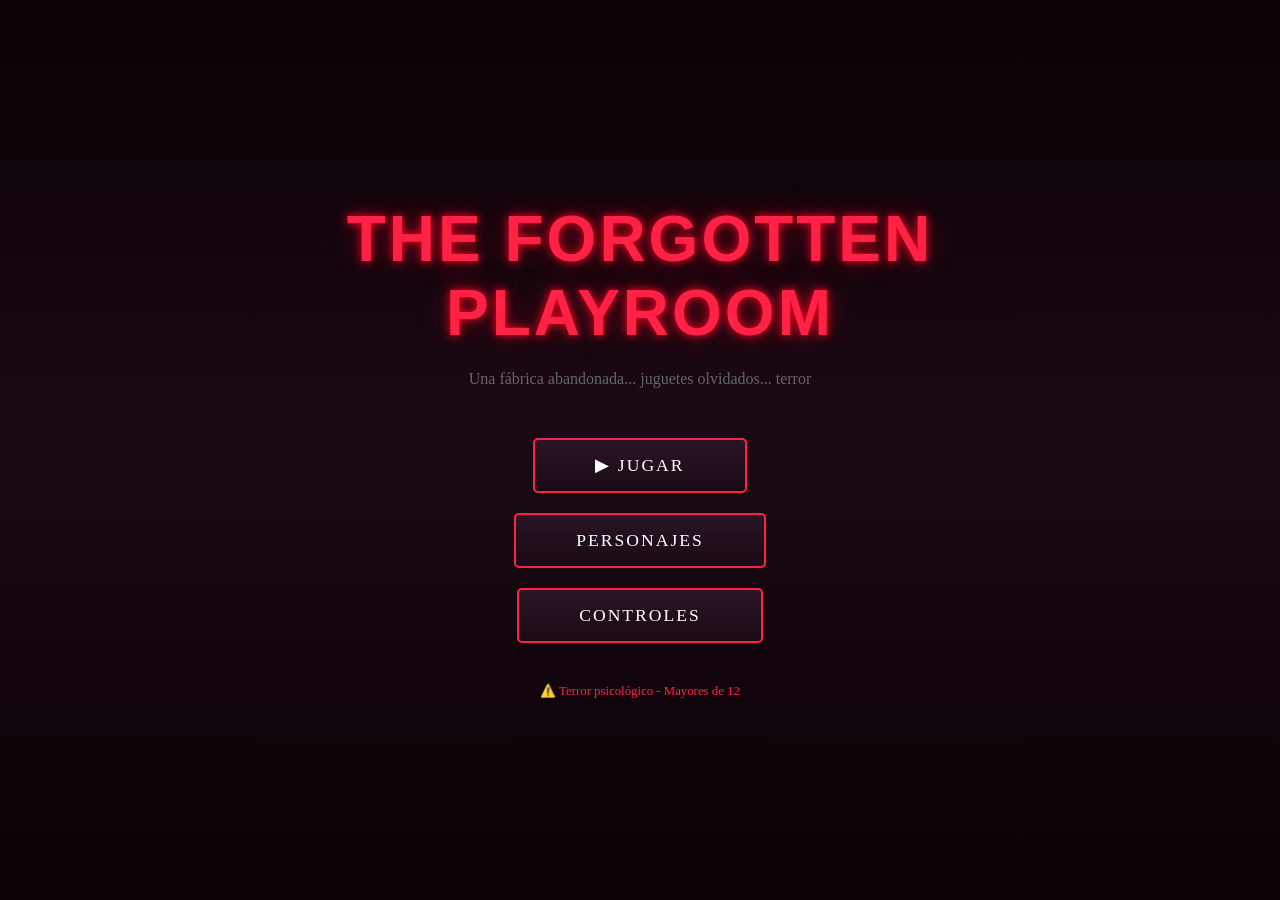
==== commit cfa4d673: "🐛 FIX: Changed buttons to anchor tags with href=javascript for mobile compatibility" ====
--- a/index.html
+++ b/index.html
@@ -32,6 +32,11 @@
         }
         #menu.hidden { display: none; }
         
+        .btn {
+            touch-action: manipulation;
+            -webkit-tap-highlight-color: transparent;
+        }
+        
         .title {
             font-size: clamp(2rem, 6vw, 4rem);
             color: #ff2244;
@@ -62,8 +67,13 @@
             cursor: pointer; min-width: 200px;
             text-transform: uppercase; letter-spacing: 2px;
             transition: all 0.3s;
-        }
-        .btn:hover { background: #ff2244; box-shadow: 0 0 30px #ff002266; }
+            text-decoration: none;
+            display: inline-block;
+            text-align: center;
+            touch-action: manipulation;
+            -webkit-tap-highlight-color: transparent;
+        }
+        .btn:active, .btn:hover { background: #ff2244; box-shadow: 0 0 30px #ff002266; }
         
         /* JUEGO */
         #game { display: none; }
@@ -251,9 +261,9 @@
     <div id="menu">
         <h1 class="title">THE FORGOTTEN<br>PLAYROOM</h1>
         <p class="subtitle">Una fábrica abandonada... juguetes olvidados... terror</p>
-        <button class="btn" onclick="startGame()">▶ JUGAR</button>
-        <button class="btn" onclick="showOverlay('charsScreen')">PERSONAJES</button>
-        <button class="btn" onclick="showOverlay('controlsScreen')">CONTROLES</button>
+        <a class="btn" href="javascript:startGame()">▶ JUGAR</a>
+        <a class="btn" href="javascript:showOverlay('charsScreen')">PERSONAJES</a>
+        <a class="btn" href="javascript:showOverlay('controlsScreen')">CONTROLES</a>
         <p style="color:#ff2244; margin-top:30px; font-size:0.8rem;">⚠️ Terror psicológico - Mayores de 12</p>
     </div>
     
@@ -297,7 +307,7 @@
                 <div class="char-info"><h4>EMILY (BOSS)</h4><p>Muñeca de porcelana - Final</p></div>
             </div>
         </div>
-        <button class="btn" onclick="hideOverlay('charsScreen')">CERRAR</button>
+        <a class="btn" href="javascript:hideOverlay('charsScreen')">CERRAR</a>
     </div>
     
     <!-- CONTROLES -->
@@ -319,7 +329,7 @@
             <p>WASD: Mover | Shift: Correr</p>
             <p>E: Usar GrabPack | ESC: Pausar</p>
         </div>
-        <button class="btn" onclick="hideOverlay('controlsScreen')">CERRAR</button>
+        <a class="btn" href="javascript:hideOverlay('controlsScreen')">CERRAR</a>
     </div>
     
     <!-- JUEGO -->
@@ -334,9 +344,9 @@
         <div id="chapterInfo" style="pointer-events: none;">CAPÍTULO 1</div>
         <div id="joystickArea"><div class="joystick-outer" id="joystickOuter"><div class="joystick-inner" id="joystickInner"></div></div></div>
         <div id="touchActions">
-            <button class="action-btn" id="btnRun" ontouchstart="window.touchRun(true,this)" ontouchend="window.touchRun(false,this)" onpointerdown="window.touchRun(true,this)" onpointerup="window.touchRun(false,this)">▶</button>
-            <button class="action-btn action-btngrab" id="btnGrab" ontouchstart="window.touchGrab(this)" onpointerdown="window.touchGrab(this)">🔌</button>
-            <button class="action-btn" id="btnPause" ontouchstart="window.touchPause(this)" onpointerdown="window.touchPause(this)">❚❚</button>
+            <a class="action-btn" id="btnRun" href="javascript:void(0)">▶</a>
+            <a class="action-btn action-btngrab" id="btnGrab" href="javascript:void(0)">🔌</a>
+            <a class="action-btn" id="btnPause" href="javascript:void(0)">❚❚</a>
         </div>
     </div>
     
@@ -348,7 +358,7 @@
         <div class="vhs-content">
             <div class="vhs-title" id="vhsTitle">📼 CINTA VHS</div>
             <div class="vhs-text" id="vhsText"></div>
-            <button class="btn" style="margin-top:20px;" onclick="closeVHS()">CONTINUAR</button>
+            <a class="btn" style="margin-top:20px; display:inline-block;" href="javascript:closeVHS()">CONTINUAR</a>
         </div>
     </div>
     
@@ -357,13 +367,13 @@
         <h2 style="color:#ff2244; margin-bottom:20px;">🔌 PUZZLE ELÉCTRICO</h2>
         <canvas id="puzzleCanvas" width="400" height="300"></canvas>
         <p style="color:#888; margin-top:15px;">Conecta los cables del mismo color</p>
-        <button class="btn" style="margin-top:10px;" onclick="closePuzzle()">CERRAR</button>
+        <a class="btn" style="margin-top:10px; display:inline-block;" href="javascript:closePuzzle()">CERRAR</a>
     </div>
     
     <!-- OTROS -->
-    <div id="pause" class="overlay"><h1>PAUSA</h1><p>El juego está pausado</p><button class="btn" onclick="resumeGame()">▶ CONTINUAR</button><button class="btn" onclick="quitGame()">🏠 MENÚ</button></div>
-    <div id="gameOver" class="overlay"><h1>GAME OVER</h1><p id="deathMsg">Te atraparon...</p><button class="btn" onclick="startGame()">🔄 REINTENTAR</button><button class="btn" onclick="quitGame()">🏠 MENÚ</button></div>
-    <div id="victory" class="overlay"><h1>¡ESCAPASTE!</h1><p>Sobreviviste a The Forgotten Playroom</p><button class="btn" onclick="startGame()">🔄 JUGAR DE NUEVO</button><button class="btn" onclick="quitGame()">🏠 MENÚ</button></div>
+    <div id="pause" class="overlay"><h1>PAUSA</h1><p>El juego está pausado</p><a class="btn" href="javascript:resumeGame()">▶ CONTINUAR</a><a class="btn" href="javascript:quitGame()">🏠 MENÚ</a></div>
+    <div id="gameOver" class="overlay"><h1>GAME OVER</h1><p id="deathMsg">Te atraparon...</p><a class="btn" href="javascript:startGame()">🔄 REINTENTAR</a><a class="btn" href="javascript:quitGame()">🏠 MENÚ</a></div>
+    <div id="victory" class="overlay"><h1>¡ESCAPASTE!</h1><p>Sobreviviste a The Forgotten Playroom</p><a class="btn" href="javascript:startGame()">🔄 JUGAR DE NUEVO</a><a class="btn" href="javascript:quitGame()">🏠 MENÚ</a></div>
 
     <script>
     // ============================================
@@ -416,6 +426,11 @@
         if (state === 'playing') pauseGame();
         else if (state === 'paused') resumeGame();
     };
+    
+    // Funciones globales del menú
+    window.startGame = startGame;
+    window.showChars = () => showOverlay('charsScreen');
+    window.showControls = () => showOverlay('controlsScreen');
     
     // AUDIO
     let audioCtx = null;
@@ -961,44 +976,42 @@
         outer.addEventListener('touchmove', e => { e.preventDefault(); if (active) handleJoystick(e.touches[0].clientX, e.touches[0].clientY); });
         outer.addEventListener('touchend', e => { e.preventDefault(); active = false; joystick = { x: 0, y: 0 }; inner.style.transform = 'translate(-50%, -50%)'; });
         
-        // Botones táctiles - Múltiples eventos para máxima compatibilidad
+        // Botones táctiles - Simplificado con eventos directos
         const btnRun = document.getElementById('btnRun');
         const btnGrab = document.getElementById('btnGrab');
         const btnPause = document.getElementById('btnPause');
         
-        // Función para activar botón
-        const setupBtn = (btn, onPress, onRelease) => {
-            // Touch events
-            btn.addEventListener('touchstart', e => { e.preventDefault(); e.stopPropagation(); onPress(btn); }, { passive: false });
-            btn.addEventListener('touchend', e => { e.preventDefault(); e.stopPropagation(); if (onRelease) onRelease(btn); }, { passive: false });
-            btn.addEventListener('touchcancel', e => { e.preventDefault(); if (onRelease) onRelease(btn); }, { passive: false });
-            // Pointer events (más compatibles)
-            btn.addEventListener('pointerdown', e => { e.preventDefault(); onPress(btn); }, { passive: false });
-            btn.addEventListener('pointerup', e => { e.preventDefault(); if (onRelease) onRelease(btn); }, { passive: false });
-            btn.addEventListener('pointercancel', e => { if (onRelease) onRelease(btn); });
-            // Mouse events (para PC/testing)
-            btn.addEventListener('mousedown', e => { e.preventDefault(); onPress(btn); });
-            btn.addEventListener('mouseup', e => { if (onRelease) onRelease(btn); });
-            btn.addEventListener('mouseleave', e => { if (onRelease) onRelease(btn); });
-        };
-        
-        // Botón Correr
-        setupBtn(btnRun, 
-            btn => { running = true; btn.classList.add('pressed'); },
-            btn => { running = false; btn.classList.remove('pressed'); }
-        );
-        
-        // Botón GrabPack
-        setupBtn(btnGrab, 
-            btn => { btn.classList.add('pressed'); useGrabPack(); },
-            btn => { btn.classList.remove('pressed'); }
-        );
+        // Botón Correr - mantener presionado para correr
+        if (btnRun) {
+            const startRun = (e) => { e.preventDefault(); running = true; btnRun.classList.add('pressed'); };
+            const stopRun = (e) => { e.preventDefault(); running = false; btnRun.classList.remove('pressed'); };
+            btnRun.addEventListener('touchstart', startRun, { passive: false });
+            btnRun.addEventListener('touchend', stopRun, { passive: false });
+            btnRun.addEventListener('touchcancel', stopRun, { passive: false });
+            btnRun.addEventListener('mousedown', startRun);
+            btnRun.addEventListener('mouseup', stopRun);
+            btnRun.addEventListener('mouseleave', stopRun);
+        }
+        
+        // Botón GrabPack - un toque activa
+        if (btnGrab) {
+            const doGrab = (e) => { e.preventDefault(); btnGrab.classList.add('pressed'); useGrabPack(); };
+            const endGrab = () => { btnGrab.classList.remove('pressed'); };
+            btnGrab.addEventListener('touchstart', doGrab, { passive: false });
+            btnGrab.addEventListener('touchend', endGrab, { passive: false });
+            btnGrab.addEventListener('mousedown', doGrab);
+            btnGrab.addEventListener('mouseup', endGrab);
+        }
         
         // Botón Pausa
-        setupBtn(btnPause,
-            btn => { btn.classList.add('pressed'); if (state === 'playing') pauseGame(); else if (state === 'paused') resumeGame(); },
-            btn => { btn.classList.remove('pressed'); }
-        );
+        if (btnPause) {
+            const doPause = (e) => { e.preventDefault(); btnPause.classList.add('pressed'); if (state === 'playing') pauseGame(); else if (state === 'paused') resumeGame(); };
+            const endPause = () => { btnPause.classList.remove('pressed'); };
+            btnPause.addEventListener('touchstart', doPause, { passive: false });
+            btnPause.addEventListener('touchend', endPause, { passive: false });
+            btnPause.addEventListener('mousedown', doPause);
+            btnPause.addEventListener('mouseup', endPause);
+        }
     }
     
     function useGrabPack() {
@@ -1386,6 +1399,20 @@
         requestAnimationFrame(gameLoop);
     }
     
+    // EXPORTAR TODAS LAS FUNCIONES AL SCOPE GLOBAL
+    window.startGame = startGame;
+    window.pauseGame = pauseGame;
+    window.resumeGame = resumeGame;
+    window.quitGame = quitGame;
+    window.useGrabPack = useGrabPack;
+    window.showOverlay = showOverlay;
+    window.hideOverlay = hideOverlay;
+    window.closeVHS = closeVHS;
+    window.closePuzzle = closePuzzle;
+    
+    // EXPORTAR VARIABLES NECESARIAS
+    window.gameState = { running, state };
+    
     window.addEventListener('load', init);
     </script>
 </body>
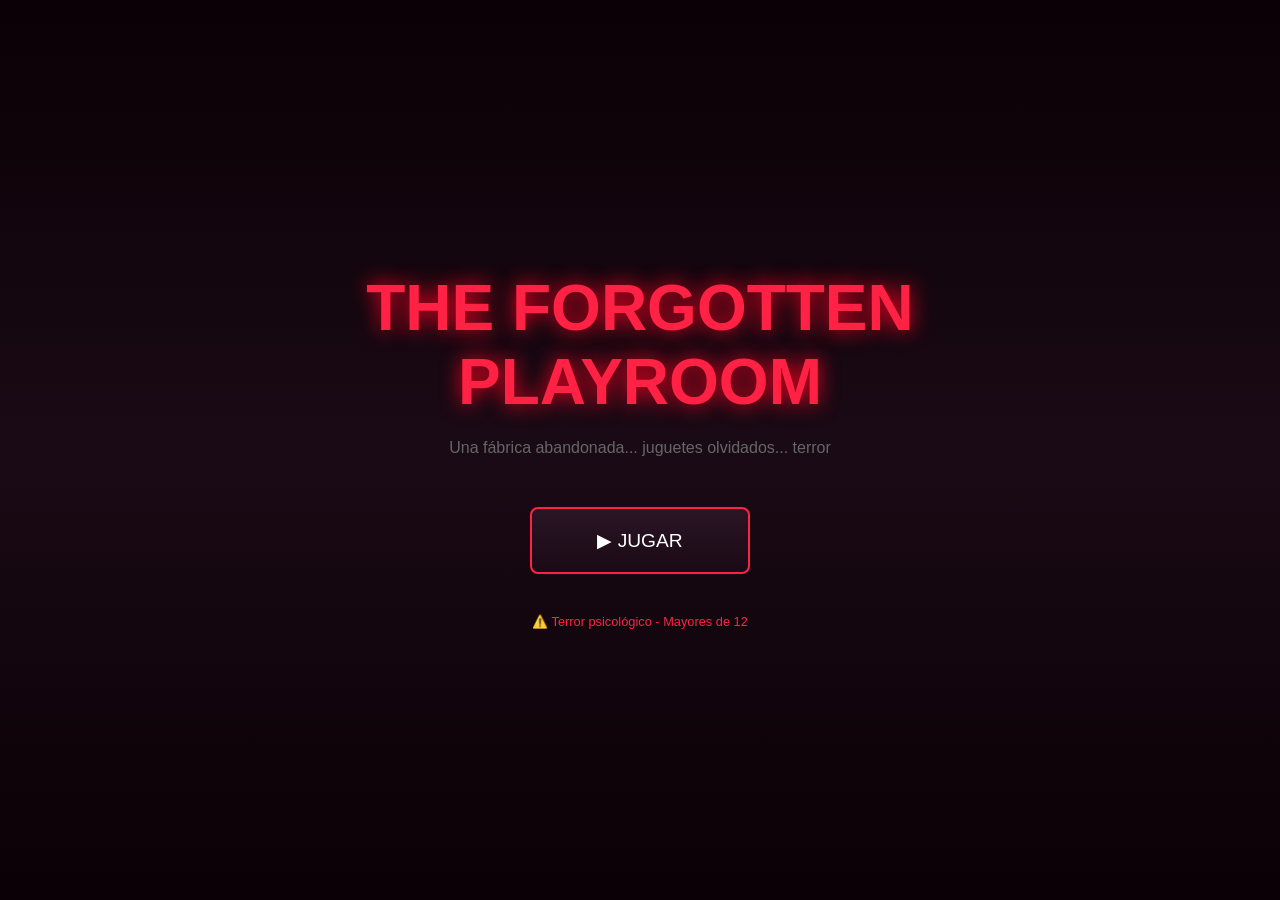
==== commit 38f8aeeb: "🎮 REWRITE: Simplified game with standard event listeners" ====
--- a/index.html
+++ b/index.html
@@ -6,20 +6,11 @@
     <title>The Forgotten Playroom</title>
     <style>
         * { margin: 0; padding: 0; box-sizing: border-box; touch-action: manipulation; }
-        html, body {
-            width: 100%; height: 100%;
-            overflow: hidden;
-            background: #000;
+        body {
+            background: #0a0008;
+            font-family: Arial, sans-serif;
+            color: #fff;
             touch-action: none;
-            -webkit-touch-callout: none;
-            -webkit-user-select: none;
-            user-select: none;
-            -webkit-tap-highlight-color: transparent;
-        }
-        
-        button {
-            touch-action: manipulation;
-            -webkit-tap-highlight-color: transparent;
         }
         
         /* MENÚ */
@@ -32,145 +23,93 @@
         }
         #menu.hidden { display: none; }
         
+        .title {
+            font-size: clamp(2rem, 8vw, 4rem);
+            color: #ff2244;
+            text-shadow: 0 0 20px #ff0022;
+            text-align: center;
+            margin-bottom: 20px;
+        }
+        
+        .subtitle { color: #666; margin-bottom: 40px; text-align: center; padding: 0 20px; }
+        
         .btn {
-            touch-action: manipulation;
-            -webkit-tap-highlight-color: transparent;
-        }
-        
-        .title {
-            font-size: clamp(2rem, 6vw, 4rem);
-            color: #ff2244;
-            text-shadow: 0 0 10px #ff0022, 0 0 30px #ff002266;
-            text-align: center;
-            font-family: 'Impact', sans-serif;
-            letter-spacing: 3px;
-            margin-bottom: 20px;
-            animation: flicker 4s infinite;
-        }
-        @keyframes flicker {
-            0%, 100% { opacity: 1; }
-            92% { opacity: 1; }
-            93% { opacity: 0.8; }
-            94% { opacity: 1; }
-            96% { opacity: 0.9; }
-            97% { opacity: 1; }
-        }
-        
-        .subtitle { color: #666; margin-bottom: 40px; font-size: 1rem; text-align: center; }
-        
-        .btn {
-            padding: 15px 60px; margin: 10px;
+            padding: 20px 50px;
+            margin: 10px;
             background: linear-gradient(180deg, #2a1525, #1a0a15);
             border: 2px solid #ff2244;
-            color: #fff; font-size: 1.1rem;
-            border-radius: 5px;
-            cursor: pointer; min-width: 200px;
-            text-transform: uppercase; letter-spacing: 2px;
-            transition: all 0.3s;
+            color: #fff;
+            font-size: 1.2rem;
+            border-radius: 8px;
+            cursor: pointer;
+            min-width: 220px;
             text-decoration: none;
             display: inline-block;
             text-align: center;
-            touch-action: manipulation;
-            -webkit-tap-highlight-color: transparent;
-        }
-        .btn:active, .btn:hover { background: #ff2244; box-shadow: 0 0 30px #ff002266; }
+        }
+        .btn:active { background: #ff2244; transform: scale(0.95); }
         
         /* JUEGO */
         #game { display: none; }
         #game.active { display: block; }
-        #canvas { width: 100%; height: 100%; display: block; }
+        
+        canvas { width: 100%; height: 100vh; display: block; touch-action: none; }
         
         /* HUD */
         #hud {
-            position: fixed; top: 15px; left: 15px;
-            display: flex; flex-direction: column; gap: 8px;
-            z-index: 10;
-        }
-        .stat { 
+            position: fixed; top: 10px; left: 10px;
+            display: flex; flex-direction: column; gap: 5px;
+            z-index: 10; pointer-events: none;
+        }
+        .stat {
             display: flex; align-items: center; gap: 8px;
-            background: rgba(10,0,5,0.9);
-            padding: 6px 12px; border-radius: 4px;
-            border-left: 3px solid;
-        }
-        .stat.health { border-color: #ff2244; }
-        .stat.stamina { border-color: #22aaff; }
-        .stat.light { border-color: #ffaa22; }
-        .stat-fill { width: 120px; height: 10px; background: #1a0a15; border-radius: 2px; overflow: hidden; }
-        .stat-inner { height: 100%; transition: width 0.2s; }
-        #healthFill { background: linear-gradient(90deg, #ff2244, #ff6688); }
-        #staminaFill { background: linear-gradient(90deg, #22aaff, #66ccff); }
-        #lightFill { background: linear-gradient(90deg, #ffaa22, #ffcc66); }
-        
-        /* GrabPack indicator */
-        #grabpack {
-            position: fixed; bottom: 15px; left: 15px;
-            background: rgba(10,0,5,0.9);
-            padding: 8px 15px; border-radius: 4px;
-            border: 1px solid #ff2244;
-            color: #ff6688; font-size: 0.9rem;
-            z-index: 10;
-        }
-        #grabpack.ready { border-color: #22ff66; color: #22ff66; }
-        
-        #chapterInfo {
-            position: fixed; top: 15px; right: 15px;
-            background: rgba(10,0,5,0.9);
-            padding: 10px 20px; border-radius: 4px;
-            border: 1px solid #ff2244;
-            color: #ff6688; font-family: 'Courier New', monospace;
-            font-size: 0.9rem; z-index: 10;
-        }
+            background: rgba(0,0,0,0.8);
+            padding: 8px 12px; border-radius: 4px;
+        }
+        .bar { width: 100px; height: 8px; background: #333; border-radius: 4px; overflow: hidden; }
+        .bar-fill { height: 100%; transition: width 0.3s; }
+        #healthBar .bar-fill { background: linear-gradient(90deg, #ff2244, #ff6688); }
+        #staminaBar .bar-fill { background: linear-gradient(90deg, #22aaff, #66ccff); }
+        #lightBar .bar-fill { background: linear-gradient(90deg, #ffaa22, #ffcc66); }
         
         /* CONTROLES MÓVIL */
-        #joystickArea {
-            position: fixed; bottom: 25px; left: 25px;
-            width: 130px; height: 130px;
-            z-index: 1000; display: none;
-            touch-action: none;
-        }
-        #joystickArea.active { display: block; }
-        .joystick-outer {
-            width: 130px; height: 130px;
-            background: rgba(10,0,5,0.9);
-            border: 3px solid rgba(255,34,68,0.7);
-            border-radius: 50%; position: relative;
-            touch-action: none;
-        }
-        .joystick-inner {
-            width: 55px; height: 55px;
+        #controls {
+            position: fixed; bottom: 20px; left: 20px; right: 20px;
+            display: none; z-index: 100;
+            pointer-events: none;
+        }
+        #controls.active { display: flex; justify-content: space-between; align-items: flex-end; }
+        
+        #joystick {
+            width: 120px; height: 120px;
+            background: rgba(0,0,0,0.6);
+            border: 3px solid rgba(255,34,68,0.5);
+            border-radius: 50%;
+            position: relative;
+            pointer-events: auto;
+        }
+        #joystick-knob {
+            width: 50px; height: 50px;
             background: linear-gradient(180deg, #ff2244, #aa0022);
-            border-radius: 50%; position: absolute;
+            border-radius: 50%;
+            position: absolute;
             top: 50%; left: 50%;
             transform: translate(-50%, -50%);
-            box-shadow: 0 4px 15px rgba(255,0,22,0.5);
-            pointer-events: none;
-        }
-        
-        #touchActions {
-            position: fixed; bottom: 25px; right: 25px;
-            z-index: 1000; display: none; gap: 12px;
-        }
-        #touchActions.active { display: flex; }
-        .action-btn {
-            width: 70px; height: 70px;
-            background: linear-gradient(180deg, #2a1525, #1a0a15);
-            border: 3px solid #ff2244;
-            border-radius: 50%; color: #fff;
-            font-size: 24px; display: flex;
-            align-items: center; justify-content: center;
-            cursor: pointer;
-            touch-action: manipulation;
-            -webkit-tap-highlight-color: transparent;
-            user-select: none;
-        }
-        .action-btn:active, .action-btn.pressed { 
-            background: #ff2244 !important; 
-            transform: scale(0.9); 
-        }
-        .action-btngrab { border-color: #22aaff; }
-        .action-btngrab:active, .action-btngrab.pressed { 
-            background: #22aaff !important; 
-        }
+        }
+        
+        #buttons { display: flex; gap: 10px; pointer-events: auto; }
+        .game-btn {
+            width: 60px; height: 60px;
+            background: rgba(0,0,0,0.8);
+            border: 2px solid #ff2244;
+            border-radius: 50%;
+            color: #fff;
+            font-size: 20px;
+            display: flex; align-items: center; justify-content: center;
+        }
+        .game-btn:active { background: #ff2244; }
+        #btnGrab { border-color: #22aaff; }
+        #btnGrab:active { background: #22aaff; }
         
         /* OVERLAYS */
         .overlay {
@@ -178,82 +117,22 @@
             background: rgba(0,0,0,0.95);
             display: none; flex-direction: column;
             align-items: center; justify-content: center;
-            z-index: 80; padding: 20px;
+            z-index: 200; padding: 20px;
         }
         .overlay.active { display: flex; }
-        .overlay h1 { font-size: clamp(2rem, 8vw, 4rem); margin-bottom: 20px; text-transform: uppercase; }
-        .overlay p { color: #888; margin-bottom: 30px; text-align: center; }
-        .overlay h3 { color: #ff6688; margin: 20px 0 10px; }
-        #gameOver h1 { color: #ff2244; text-shadow: 0 0 30px #ff0022; }
-        #victory h1 { color: #22ff66; text-shadow: 0 0 30px #22ff44; }
-        #pause h1 { color: #ffaa22; }
+        .overlay h1 { color: #ff2244; font-size: 2rem; margin-bottom: 20px; }
+        .overlay p { color: #888; margin-bottom: 20px; text-align: center; }
         
         #chapterScreen {
-            position: fixed; inset: 0; background: #000;
+            position: fixed; inset: 0;
+            background: #000;
             display: none; flex-direction: column;
             align-items: center; justify-content: center;
-            z-index: 90;
+            z-index: 150;
         }
         #chapterScreen.active { display: flex; }
-        #chapterScreen h1 { color: #ff2244; font-size: clamp(2rem, 6vw, 3.5rem); text-shadow: 0 0 30px #ff0022; }
-        #chapterScreen h2 { color: #888; font-size: clamp(1rem, 4vw, 1.8rem); margin-top: 10px; }
-        #chapterScreen p { color: #444; margin-top: 40px; }
-        
-        .info-screen { max-width: 90%; width: 380px; padding: 20px; }
-        .char-box { 
-            display: flex; align-items: center; gap: 15px; 
-            padding: 12px; margin: 8px 0;
-            background: rgba(255,255,255,0.03);
-            border-radius: 8px; border-left: 4px solid;
-        }
-        .char-box.enemy { border-color: #ff2244; }
-        .char-box.ally { border-color: #22ff66; }
-        .char-preview { width: 50px; height: 50px; border-radius: 4px; }
-        .char-info h4 { color: #ff6688; font-size: 1rem; margin-bottom: 4px; }
-        .char-info p { color: #888; font-size: 0.8rem; }
-        
-        /* VHS Overlay */
-        #vhsOverlay {
-            position: fixed; inset: 0;
-            background: rgba(0,0,0,0.95);
-            display: none; flex-direction: column;
-            align-items: center; justify-content: center;
-            z-index: 100;
-        }
-        #vhsOverlay.active { display: flex; }
-        .vhs-content {
-            max-width: 500px; padding: 30px;
-            background: #0a0008;
-            border: 2px solid #ff2244;
-            border-radius: 10px;
-            text-align: left;
-        }
-        .vhs-title { color: #ff2244; font-size: 1.5rem; margin-bottom: 20px; }
-        .vhs-text { color: #aaa; font-family: 'Courier New', monospace; font-size: 0.9rem; line-height: 1.6; }
-        
-        /* Puzzle Overlay */
-        #puzzleOverlay {
-            position: fixed; inset: 0;
-            background: rgba(0,0,0,0.9);
-            display: none; flex-direction: column;
-            align-items: center; justify-content: center;
-            z-index: 95;
-        }
-        #puzzleOverlay.active { display: flex; }
-        #puzzleCanvas { border: 3px solid #ff2244; }
-        
-        /* Flicker effect */
-        @keyframes lightFlicker {
-            0%, 100% { opacity: 1; }
-            41% { opacity: 1; }
-            42% { opacity: 0.8; }
-            43% { opacity: 1; }
-            45% { opacity: 0.3; }
-            46% { opacity: 1; }
-            50% { opacity: 1; }
-            51% { opacity: 0.6; }
-            52% { opacity: 1; }
-        }
+        #chapterScreen h1 { color: #ff2244; font-size: 2.5rem; }
+        #chapterScreen h2 { color: #888; font-size: 1.5rem; margin-top: 10px; }
     </style>
 </head>
 <body>
@@ -261,672 +140,116 @@
     <div id="menu">
         <h1 class="title">THE FORGOTTEN<br>PLAYROOM</h1>
         <p class="subtitle">Una fábrica abandonada... juguetes olvidados... terror</p>
-        <a class="btn" href="javascript:startGame()">▶ JUGAR</a>
-        <a class="btn" href="javascript:showOverlay('charsScreen')">PERSONAJES</a>
-        <a class="btn" href="javascript:showOverlay('controlsScreen')">CONTROLES</a>
+        <button class="btn" id="playBtn">▶ JUGAR</button>
         <p style="color:#ff2244; margin-top:30px; font-size:0.8rem;">⚠️ Terror psicológico - Mayores de 12</p>
     </div>
     
-    <!-- PERSONAJES -->
-    <div id="charsScreen" class="overlay">
-        <h1 style="color:#ff2244;">PERSONAJES</h1>
-        <div class="info-screen">
-            <h3 style="color:#22ff66;">🟢 ALIADOS</h3>
-            <div class="char-box ally">
-                <canvas class="char-preview" id="previewPlayer" width="50" height="50"></canvas>
-                <div class="char-info"><h4>EL DETECTIVE (Tú)</h4><p>Ex-empleado con GrabPack</p></div>
-            </div>
-            <div class="char-box ally">
-                <canvas class="char-preview" id="previewTecno" width="50" height="50"></canvas>
-                <div class="char-info"><h4>TECNO PLAYER</h4><p>Robot aliado con pantalla TV</p></div>
-            </div>
-            
-            <h3 style="color:#ff2244; margin:20px 0;">🔴 ENEMIGOS</h3>
-            <div class="char-box enemy">
-                <canvas class="char-preview" id="previewBoogo" width="50" height="50"></canvas>
-                <div class="char-info"><h4>BOOGO</h4><p>Peluche azul con boca mortal</p></div>
-            </div>
-            <div class="char-box enemy">
-                <canvas class="char-preview" id="previewCatstar" width="50" height="50"></canvas>
-                <div class="char-info"><h4>CATSTAR</h4><p>León con garras de metal</p></div>
-            </div>
-            <div class="char-box enemy">
-                <canvas class="char-preview" id="preview1028" width="50" height="50"></canvas>
-                <div class="char-info"><h4>1028</h4><p>Robot traicionero con sierra</p></div>
-            </div>
-            <div class="char-box enemy">
-                <canvas class="char-preview" id="previewRatuile" width="50" height="50"></canvas>
-                <div class="char-info"><h4>RATUILE</h4><p>Rata con 3 estados de ánimo</p></div>
-            </div>
-            <div class="char-box enemy">
-                <canvas class="char-preview" id="previewSlimer" width="50" height="50"></canvas>
-                <div class="char-info"><h4>SLIMER</h4><p>Masa verde que ralentiza</p></div>
-            </div>
-            <div class="char-box enemy" style="border-color:#ff0000; background:rgba(255,0,0,0.1);">
-                <canvas class="char-preview" id="previewEmily" width="50" height="50"></canvas>
-                <div class="char-info"><h4>EMILY (BOSS)</h4><p>Muñeca de porcelana - Final</p></div>
+    <!-- JUEGO -->
+    <div id="game">
+        <canvas id="canvas"></canvas>
+        <div id="hud">
+            <div class="stat"><span>❤️</span><div class="bar" id="healthBar"><div class="bar-fill" id="healthFill"></div></div></div>
+            <div class="stat"><span>⚡</span><div class="bar" id="staminaBar"><div class="bar-fill" id="staminaFill"></div></div></div>
+            <div class="stat"><span>🔦</span><div class="bar" id="lightBar"><div class="bar-fill" id="lightFill"></div></div></div>
+        </div>
+        <div id="controls">
+            <div id="joystick"><div id="joystick-knob"></div></div>
+            <div id="buttons">
+                <button class="game-btn" id="btnRun">▶</button>
+                <button class="game-btn" id="btnGrab">🔌</button>
             </div>
         </div>
-        <a class="btn" href="javascript:hideOverlay('charsScreen')">CERRAR</a>
     </div>
     
-    <!-- CONTROLES -->
-    <div id="controlsScreen" class="overlay">
-        <h1 style="color:#ffaa22;">CONTROLES</h1>
-        <div class="info-screen">
-            <h3 style="color:#ff6688;">🎮 MECÁNICAS</h3>
-            <p><strong>GrabPack (E):</strong> Brazo extensible para activar interruptores</p>
-            <p><strong>Linterna:</strong> Se agota con el tiempo</p>
-            <p><strong>Pilas:</strong> Baterías para recargar linterna</p>
-            <p><strong>Cintas VHS:</strong> Historia del juego</p>
-            
-            <h3 style="color:#ff6688; margin-top:20px;">📱 MÓVIL</h3>
-            <p>Joystick: Mover</p>
-            <p>Botón ▶ : Correr</p>
-            <p>Botón 🔌 : GrabPack</p>
-            
-            <h3 style="color:#ff6688; margin-top:20px;">💻 PC</h3>
-            <p>WASD: Mover | Shift: Correr</p>
-            <p>E: Usar GrabPack | ESC: Pausar</p>
-        </div>
-        <a class="btn" href="javascript:hideOverlay('controlsScreen')">CERRAR</a>
+    <!-- CHAPTER SCREEN -->
+    <div id="chapterScreen">
+        <h1 id="chapTitle">CAPÍTULO 1</h1>
+        <h2 id="chapSub">La Entrada</h2>
+        <p style="color:#666; margin-top:30px;">Toca para comenzar</p>
     </div>
     
-    <!-- JUEGO -->
-    <div id="game">
-        <canvas id="canvas" style="touch-action: none;"></canvas>
-        <div id="hud" style="pointer-events: none;">
-            <div class="stat health"><span>❤️</span><div class="stat-fill"><div class="stat-inner" id="healthFill"></div></div></div>
-            <div class="stat stamina"><span>⚡</span><div class="stat-fill"><div class="stat-inner" id="staminaFill"></div></div></div>
-            <div class="stat light"><span>🔦</span><div class="stat-fill"><div class="stat-inner" id="lightFill"></div></div></div>
-        </div>
-        <div id="grabpack" style="pointer-events: none;">🔌 GrabPack: E</div>
-        <div id="chapterInfo" style="pointer-events: none;">CAPÍTULO 1</div>
-        <div id="joystickArea"><div class="joystick-outer" id="joystickOuter"><div class="joystick-inner" id="joystickInner"></div></div></div>
-        <div id="touchActions">
-            <a class="action-btn" id="btnRun" href="javascript:void(0)">▶</a>
-            <a class="action-btn action-btngrab" id="btnGrab" href="javascript:void(0)">🔌</a>
-            <a class="action-btn" id="btnPause" href="javascript:void(0)">❚❚</a>
-        </div>
+    <!-- GAME OVER -->
+    <div id="gameOver" class="overlay">
+        <h1>GAME OVER</h1>
+        <p id="deathMsg">Te atraparon...</p>
+        <button class="btn" id="retryBtn">🔄 REINTENTAR</button>
+        <button class="btn" id="menuBtn">🏠 MENÚ</button>
     </div>
     
-    <!-- CAPÍTULO -->
-    <div id="chapterScreen"><h1 id="chapTitle">CAPÍTULO 1</h1><h2 id="chapSub">La Entrada</h2><p>Toca para continuar...</p></div>
-    
-    <!-- VHS -->
-    <div id="vhsOverlay">
-        <div class="vhs-content">
-            <div class="vhs-title" id="vhsTitle">📼 CINTA VHS</div>
-            <div class="vhs-text" id="vhsText"></div>
-            <a class="btn" style="margin-top:20px; display:inline-block;" href="javascript:closeVHS()">CONTINUAR</a>
-        </div>
+    <!-- VICTORY -->
+    <div id="victory" class="overlay">
+        <h1 style="color:#22ff66;">¡ESCAPASTE!</h1>
+        <p>Sobreviviste a The Forgotten Playroom</p>
+        <button class="btn" id="playAgainBtn">🔄 JUGAR DE NUEVO</button>
+        <button class="btn" id="menuBtn2">🏠 MENÚ</button>
     </div>
-    
-    <!-- PUZZLE -->
-    <div id="puzzleOverlay">
-        <h2 style="color:#ff2244; margin-bottom:20px;">🔌 PUZZLE ELÉCTRICO</h2>
-        <canvas id="puzzleCanvas" width="400" height="300"></canvas>
-        <p style="color:#888; margin-top:15px;">Conecta los cables del mismo color</p>
-        <a class="btn" style="margin-top:10px; display:inline-block;" href="javascript:closePuzzle()">CERRAR</a>
-    </div>
-    
-    <!-- OTROS -->
-    <div id="pause" class="overlay"><h1>PAUSA</h1><p>El juego está pausado</p><a class="btn" href="javascript:resumeGame()">▶ CONTINUAR</a><a class="btn" href="javascript:quitGame()">🏠 MENÚ</a></div>
-    <div id="gameOver" class="overlay"><h1>GAME OVER</h1><p id="deathMsg">Te atraparon...</p><a class="btn" href="javascript:startGame()">🔄 REINTENTAR</a><a class="btn" href="javascript:quitGame()">🏠 MENÚ</a></div>
-    <div id="victory" class="overlay"><h1>¡ESCAPASTE!</h1><p>Sobreviviste a The Forgotten Playroom</p><a class="btn" href="javascript:startGame()">🔄 JUGAR DE NUEVO</a><a class="btn" href="javascript:quitGame()">🏠 MENÚ</a></div>
 
     <script>
-    // ============================================
-    // THE FORGOTTEN PLAYROOM - COMPLETE EDITION
-    // ============================================
-    
-    const IS_MOBILE = /Android|webOS|iPhone|iPad|iPod|BlackBerry/i.test(navigator.userAgent) || ('ontouchstart' in window);
-    
-    // CONFIG
-    const CONFIG = {
-        PLAYER_SPEED: 4,
-        PLAYER_RUN_SPEED: 7,
-        PLAYER_SIZE: 18,
-        ENEMY_SPEED: 1.2,
-        ENEMY_DAMAGE: 8,
-        SAFE_DIST: 350,
-        LIGHT_RADIUS: 320,
-        MIN_LIGHT: 100,
-        CHAPTERS: ['La Entrada', 'El Almacén', 'El Laboratorio', 'La Sala de Emily']
+    // ========================================
+    // THE FORGOTTEN PLAYROOM - SIMPLIFIED
+    // ========================================
+    
+    // Estado del juego - INICIALIZADO PRIMERO
+    const state = {
+        screen: 'menu',
+        chapter: 1,
+        player: { x: 0, y: 0, hp: 100, stamina: 100, light: 100 },
+        enemies: [],
+        exit: { x: 0, y: 0 }
     };
     
-    // GLOBALS
+    // Referencias DOM
     let canvas, ctx, W, H;
-    let state = 'menu', chapter = 1;
-    let player = null, enemies = [], exitZone = null;
-    let items = [], switches = [], vhsTapes = [];
-    let keys = {}, joystick = { x: 0, y: 0 }, running = false, usingGrab = false;
-    let invincible = false, invincibleTime = 0, frame = 0;
-    let lightFlicker = 1, particles = [];
-    
-    // FUNCIONES GLOBALES PARA BOTONES TÁCTILES
-    window.touchRun = (active, btn) => {
-        if (!btn) return;
-        running = active;
-        if (active) btn.classList.add('pressed');
-        else btn.classList.remove('pressed');
-    };
-    
-    window.touchGrab = (btn) => {
-        if (!btn) return;
-        btn.classList.add('pressed');
-        useGrabPack();
-        setTimeout(() => btn.classList.remove('pressed'), 200);
-    };
-    
-    window.touchPause = (btn) => {
-        if (!btn) return;
-        btn.classList.add('pressed');
-        setTimeout(() => btn.classList.remove('pressed'), 100);
-        if (state === 'playing') pauseGame();
-        else if (state === 'paused') resumeGame();
-    };
-    
-    // Funciones globales del menú
-    window.startGame = startGame;
-    window.showChars = () => showOverlay('charsScreen');
-    window.showControls = () => showOverlay('controlsScreen');
-    
-    // AUDIO
-    let audioCtx = null;
-    function playSound(type) {
-        if (!audioCtx) try { audioCtx = new (window.AudioContext || window.webkitAudioContext)(); } catch(e) { return; }
-        const osc = audioCtx.createOscillator();
-        const gain = audioCtx.createGain();
-        osc.connect(gain);
-        gain.connect(audioCtx.destination);
-        
-        switch(type) {
-            case 'pickup':
-                osc.frequency.setValueAtTime(440, audioCtx.currentTime);
-                osc.frequency.exponentialRampToValueAtTime(880, audioCtx.currentTime + 0.1);
-                gain.gain.setValueAtTime(0.2, audioCtx.currentTime);
-                gain.gain.exponentialRampToValueAtTime(0.01, audioCtx.currentTime + 0.1);
-                osc.start(); osc.stop(audioCtx.currentTime + 0.1);
-                break;
-            case 'damage':
-                osc.type = 'sawtooth';
-                osc.frequency.setValueAtTime(200, audioCtx.currentTime);
-                osc.frequency.exponentialRampToValueAtTime(50, audioCtx.currentTime + 0.2);
-                gain.gain.setValueAtTime(0.3, audioCtx.currentTime);
-                gain.gain.exponentialRampToValueAtTime(0.01, audioCtx.currentTime + 0.2);
-                osc.start(); osc.stop(audioCtx.currentTime + 0.2);
-                break;
-            case 'switch':
-                osc.frequency.setValueAtTime(600, audioCtx.currentTime);
-                osc.frequency.exponentialRampToValueAtTime(1200, audioCtx.currentTime + 0.1);
-                gain.gain.setValueAtTime(0.15, audioCtx.currentTime);
-                gain.gain.exponentialRampToValueAtTime(0.01, audioCtx.currentTime + 0.1);
-                osc.start(); osc.stop(audioCtx.currentTime + 0.1);
-                break;
-            case 'ambient':
-                osc.type = 'sine';
-                osc.frequency.setValueAtTime(60, audioCtx.currentTime);
-                gain.gain.setValueAtTime(0.05, audioCtx.currentTime);
-                osc.start(); osc.stop(audioCtx.currentTime + 0.5);
-                break;
-        }
-    }
-    
-    // SPRITES
-    const Sprites = {
-        drawPlayer(ctx, x, y, size, frame) {
-            ctx.save();
-            ctx.translate(x, y);
-            
-            // Cuerpo
-            ctx.fillStyle = '#334455';
-            ctx.beginPath();
-            ctx.ellipse(0, 5, size * 0.8, size, 0, 0, Math.PI * 2);
-            ctx.fill();
-            
-            // Cabeza
-            ctx.fillStyle = '#ddbb99';
-            ctx.beginPath();
-            ctx.arc(0, -size * 0.6, size * 0.5, 0, Math.PI * 2);
-            ctx.fill();
-            
-            // Pelo
-            ctx.fillStyle = '#332211';
-            ctx.beginPath();
-            ctx.ellipse(0, -size * 0.8, size * 0.5, size * 0.3, 0, 0, Math.PI);
-            ctx.fill();
-            
-            // Ojos
-            ctx.fillStyle = '#fff';
-            ctx.beginPath();
-            ctx.arc(-size * 0.15, -size * 0.6, size * 0.12, 0, Math.PI * 2);
-            ctx.arc(size * 0.15, -size * 0.6, size * 0.12, 0, Math.PI * 2);
-            ctx.fill();
-            ctx.fillStyle = '#2255aa';
-            ctx.beginPath();
-            ctx.arc(-size * 0.15, -size * 0.55, size * 0.06, 0, Math.PI * 2);
-            ctx.arc(size * 0.15, -size * 0.55, size * 0.06, 0, Math.PI * 2);
-            ctx.fill();
-            
-            // GrabPack en la espalda
-            ctx.fillStyle = '#ff6644';
-            ctx.fillRect(-size * 0.6, -size * 0.2, size * 1.2, size * 0.8);
-            ctx.fillStyle = '#ff4422';
-            ctx.beginPath();
-            ctx.arc(0, size * 0.2, size * 0.3, 0, Math.PI * 2);
-            ctx.fill();
-            
-            // Brazo extendido si usa Grab
-            if (usingGrab) {
-                ctx.strokeStyle = '#ff6644';
-                ctx.lineWidth = 4;
-                ctx.beginPath();
-                ctx.moveTo(size * 0.6, 0);
-                ctx.lineTo(size * 3, 0);
-                ctx.stroke();
-                ctx.fillStyle = '#ff4422';
-                ctx.beginPath();
-                ctx.arc(size * 3, 0, size * 0.4, 0, Math.PI * 2);
-                ctx.fill();
-            }
-            
-            ctx.restore();
-        },
-        
-        drawBoogo(ctx, x, y, size, chasing) {
-            ctx.save();
-            ctx.translate(x, y);
-            
-            const gradient = ctx.createRadialGradient(0, 0, 0, 0, 0, size);
-            gradient.addColorStop(0, '#4488ff');
-            gradient.addColorStop(1, '#224488');
-            ctx.fillStyle = gradient;
-            ctx.beginPath();
-            ctx.ellipse(0, 0, size, size * 1.2, 0, 0, Math.PI * 2);
-            ctx.fill();
-            
-            ctx.fillStyle = '#220011';
-            ctx.beginPath();
-            ctx.ellipse(0, size * 0.2, size * 0.7, size * 0.5, 0, 0, Math.PI * 2);
-            ctx.fill();
-            
-            ctx.fillStyle = '#fff';
-            for (let i = -3; i <= 3; i++) {
-                ctx.beginPath();
-                ctx.moveTo(i * size * 0.15, size * 0.1);
-                ctx.lineTo(i * size * 0.15 - size * 0.05, size * 0.4);
-                ctx.lineTo(i * size * 0.15 + size * 0.05, size * 0.4);
-                ctx.fill();
-            }
-            
-            ctx.fillStyle = '#000';
-            ctx.beginPath();
-            ctx.ellipse(-size * 0.35, -size * 0.2, size * 0.25, size * 0.35, 0, 0, Math.PI * 2);
-            ctx.ellipse(size * 0.35, -size * 0.2, size * 0.25, size * 0.35, 0, 0, Math.PI * 2);
-            ctx.fill();
-            
-            if (chasing) {
-                ctx.fillStyle = '#ff0000';
-                ctx.beginPath();
-                ctx.arc(-size * 0.35, -size * 0.2, size * 0.08, 0, Math.PI * 2);
-                ctx.arc(size * 0.35, -size * 0.2, size * 0.08, 0, Math.PI * 2);
-                ctx.fill();
-            }
-            
-            ctx.restore();
-        },
-        
-        drawCatstar(ctx, x, y, size, chasing) {
-            ctx.save();
-            ctx.translate(x, y);
-            
-            ctx.fillStyle = '#dd8822';
-            for (let i = 0; i < 12; i++) {
-                const angle = (i / 12) * Math.PI * 2;
-                ctx.beginPath();
-                ctx.ellipse(Math.cos(angle) * size * 0.8, Math.sin(angle) * size * 0.8, size * 0.4, size * 0.2, angle, 0, Math.PI * 2);
-                ctx.fill();
-            }
-            
-            ctx.fillStyle = '#ffcc66';
-            ctx.beginPath();
-            ctx.arc(0, 0, size * 0.7, 0, Math.PI * 2);
-            ctx.fill();
-            
-            ctx.fillStyle = chasing ? '#ff0000' : '#665522';
-            ctx.beginPath();
-            ctx.ellipse(-size * 0.25, -size * 0.1, size * 0.15, size * 0.2, 0, 0, Math.PI * 2);
-            ctx.ellipse(size * 0.25, -size * 0.1, size * 0.15, size * 0.2, 0, 0, Math.PI * 2);
-            ctx.fill();
-            
-            ctx.fillStyle = '#ff8866';
-            ctx.beginPath();
-            ctx.arc(0, size * 0.15, size * 0.12, 0, Math.PI * 2);
-            ctx.fill();
-            
-            ctx.fillStyle = '#330011';
-            ctx.beginPath();
-            ctx.arc(0, size * 0.3, size * 0.25, 0, Math.PI);
-            ctx.fill();
-            
-            ctx.restore();
-        },
-        
-        draw1028(ctx, x, y, size, chasing) {
-            ctx.save();
-            ctx.translate(x, y);
-            
-            const gradient = ctx.createLinearGradient(-size, -size, size, size);
-            gradient.addColorStop(0, '#556677');
-            gradient.addColorStop(0.5, '#8899aa');
-            gradient.addColorStop(1, '#445566');
-            ctx.fillStyle = gradient;
-            ctx.fillRect(-size * 0.8, -size * 0.5, size * 1.6, size * 1.2);
-            
-            ctx.fillStyle = '#000';
-            ctx.fillRect(-size * 0.4, size * 0.1, size * 0.8, size * 0.35);
-            
-            ctx.fillStyle = chasing ? '#ff0000' : '#00ff00';
-            ctx.font = `${size * 0.4}px Arial`;
-            ctx.textAlign = 'center';
-            ctx.fillText(chasing ? '>:(' : ':)', 0, size * 0.38);
-            
-            ctx.fillStyle = gradient;
-            ctx.beginPath();
-            ctx.arc(0, -size * 0.5, size * 0.45, 0, Math.PI * 2);
-            ctx.fill();
-            
-            ctx.fillStyle = chasing ? '#ff0000' : '#00aaff';
-            ctx.beginPath();
-            ctx.arc(-size * 0.2, -size * 0.55, size * 0.12, 0, Math.PI * 2);
-            ctx.arc(size * 0.2, -size * 0.55, size * 0.12, 0, Math.PI * 2);
-            ctx.fill();
-            
-            ctx.restore();
-        },
-        
-        drawRatuile(ctx, x, y, size, state) {
-            ctx.save();
-            ctx.translate(x, y);
-            
-            ctx.fillStyle = '#887766';
-            ctx.beginPath();
-            ctx.ellipse(0, 0, size * 0.9, size * 0.7, 0, 0, Math.PI * 2);
-            ctx.fill();
-            
-            ctx.fillStyle = '#aa9988';
-            ctx.beginPath();
-            ctx.ellipse(-size * 0.5, -size * 0.5, size * 0.3, size * 0.25, -0.3, 0, Math.PI * 2);
-            ctx.ellipse(size * 0.5, -size * 0.5, size * 0.3, size * 0.25, 0.3, 0, Math.PI * 2);
-            ctx.fill();
-            
-            ctx.fillStyle = '#bbab98';
-            ctx.beginPath();
-            ctx.arc(0, size * 0.1, size * 0.5, 0, Math.PI * 2);
-            ctx.fill();
-            
-            if (state === 'happy') {
-                ctx.fillStyle = '#44aa44';
-            } else if (state === 'sad') {
-                ctx.fillStyle = '#4444aa';
-            } else {
-                ctx.fillStyle = '#ff4444';
-            }
-            ctx.beginPath();
-            ctx.arc(-size * 0.2, -size * 0.05, size * (state === 'angry' ? 0.15 : 0.12), 0, Math.PI * 2);
-            ctx.arc(size * 0.2, -size * 0.05, size * (state === 'angry' ? 0.15 : 0.12), 0, Math.PI * 2);
-            ctx.fill();
-            
-            ctx.restore();
-        },
-        
-        drawSlimer(ctx, x, y, size, frame) {
-            ctx.save();
-            ctx.translate(x, y);
-            
-            const wobble = Math.sin(frame * 0.1) * size * 0.1;
-            const gradient = ctx.createRadialGradient(0, 0, 0, 0, 0, size * 1.3);
-            gradient.addColorStop(0, '#88ff44');
-            gradient.addColorStop(0.5, '#66cc22');
-            gradient.addColorStop(1, '#448811');
-            ctx.fillStyle = gradient;
-            
-            ctx.beginPath();
-            ctx.ellipse(wobble, 0, size * 1.1 + wobble * 0.5, size * 0.9 + wobble * 0.3, 0, 0, Math.PI * 2);
-            ctx.fill();
-            
-            ctx.fillStyle = '#fff';
-            ctx.beginPath();
-            ctx.arc(-size * 0.2 + wobble * 0.5, -size * 0.15, size * 0.35, 0, Math.PI * 2);
-            ctx.fill();
-            
-            ctx.fillStyle = '#000';
-            ctx.beginPath();
-            ctx.arc(-size * 0.2 + wobble * 0.5, -size * 0.15, size * 0.15, 0, Math.PI * 2);
-            ctx.fill();
-            
-            ctx.restore();
-        },
-        
-        drawTecno(ctx, x, y, size) {
-            ctx.save();
-            ctx.translate(x, y);
-            
-            const gradient = ctx.createLinearGradient(-size, -size, size, size);
-            gradient.addColorStop(0, '#445566');
-            gradient.addColorStop(0.5, '#6688aa');
-            gradient.addColorStop(1, '#334455');
-            ctx.fillStyle = gradient;
-            ctx.fillRect(-size * 0.6, -size * 0.2, size * 1.2, size * 1);
-            
-            ctx.fillStyle = '#111';
-            ctx.beginPath();
-            ctx.roundRect(-size * 0.7, -size * 0.9, size * 1.4, size * 0.8, 5);
-            ctx.fill();
-            
-            ctx.fillStyle = '#001a11';
-            ctx.fillRect(-size * 0.55, -size * 0.8, size * 1.1, size * 0.6);
-            
-            ctx.fillStyle = '#00ff88';
-            ctx.font = `${size * 0.5}px Arial`;
-            ctx.textAlign = 'center';
-            ctx.fillText(':)', 0, -size * 0.35);
-            
-            ctx.restore();
-        },
-        
-        drawEmily(ctx, x, y, size, phase) {
-            ctx.save();
-            ctx.translate(x, y);
-            
-            ctx.fillStyle = '#aa1122';
-            ctx.beginPath();
-            ctx.moveTo(-size * 0.4, size * 0.3);
-            ctx.lineTo(-size * 0.8, size * 1.2);
-            ctx.lineTo(size * 0.8, size * 1.2);
-            ctx.lineTo(size * 0.4, size * 0.3);
-            ctx.fill();
-            
-            ctx.fillStyle = '#ddccaa';
-            ctx.beginPath();
-            ctx.ellipse(0, -size * 0.1, size * 0.35, size * 0.45, 0, 0, Math.PI * 2);
-            ctx.fill();
-            
-            const faceGradient = ctx.createRadialGradient(0, -size * 0.7, 0, 0, -size * 0.7, size * 0.6);
-            faceGradient.addColorStop(0, '#fff8f0');
-            faceGradient.addColorStop(1, '#ddc8b8');
-            ctx.fillStyle = faceGradient;
-            ctx.beginPath();
-            ctx.ellipse(0, -size * 0.7, size * 0.45, size * 0.5, 0, 0, Math.PI * 2);
-            ctx.fill();
-            
-            ctx.fillStyle = '#221100';
-            ctx.beginPath();
-            ctx.ellipse(0, -size * 0.9, size * 0.5, size * 0.3, 0, 0, Math.PI);
-            ctx.fill();
-            
-            if (phase >= 2) {
-                ctx.fillStyle = '#ff0000';
-                ctx.beginPath();
-                ctx.moveTo(-size * 0.2, -size * 0.6);
-                ctx.lineTo(-size * 0.15, -size * 0.4);
-                ctx.lineTo(-size * 0.25, -size * 0.4);
-                ctx.fill();
-                ctx.beginPath();
-                ctx.moveTo(size * 0.2, -size * 0.6);
-                ctx.lineTo(size * 0.15, -size * 0.4);
-                ctx.lineTo(size * 0.25, -size * 0.4);
-                ctx.fill();
-            }
-            
-            ctx.fillStyle = '#111';
-            ctx.beginPath();
-            ctx.ellipse(-size * 0.15, -size * 0.75, size * 0.08, size * 0.1, 0, 0, Math.PI * 2);
-            ctx.ellipse(size * 0.15, -size * 0.75, size * 0.08, size * 0.1, 0, 0, Math.PI * 2);
-            ctx.fill();
-            
-            if (phase >= 3) {
-                ctx.fillStyle = '#330011';
-                ctx.beginPath();
-                ctx.arc(0, -size * 0.55, size * 0.2, 0, Math.PI);
-                ctx.fill();
-                ctx.fillStyle = '#fff';
-                for (let i = -2; i <= 2; i++) {
-                    ctx.beginPath();
-                    ctx.rect(i * size * 0.08 - size * 0.03, -size * 0.55, size * 0.06, size * 0.08);
-                    ctx.fill();
-                }
-            } else {
-                ctx.strokeStyle = '#884433';
-                ctx.lineWidth = 2;
-                ctx.beginPath();
-                ctx.moveTo(-size * 0.15, -size * 0.55);
-                ctx.lineTo(size * 0.15, -size * 0.55);
-                ctx.stroke();
-                ctx.fillStyle = '#884433';
-                for (let i = -2; i <= 2; i++) {
-                    ctx.beginPath();
-                    ctx.arc(i * size * 0.075, -size * 0.55, 2, 0, Math.PI * 2);
-                    ctx.fill();
-                }
-            }
-            
-            ctx.restore();
-        },
-        
-        drawExit(ctx, x, y, radius) {
-            ctx.save();
-            ctx.translate(x, y);
-            
-            const gradient = ctx.createRadialGradient(0, 0, 0, 0, 0, radius * 2);
-            gradient.addColorStop(0, 'rgba(0,255,100,0.4)');
-            gradient.addColorStop(1, 'rgba(0,255,100,0)');
-            ctx.fillStyle = gradient;
-            ctx.beginPath();
-            ctx.arc(0, 0, radius * 2, 0, Math.PI * 2);
-            ctx.fill();
-            
-            ctx.strokeStyle = '#00ff66';
-            ctx.lineWidth = 4;
-            ctx.beginPath();
-            ctx.arc(0, 0, radius, 0, Math.PI * 2);
-            ctx.stroke();
-            
-            ctx.fillStyle = '#00aa44';
-            ctx.beginPath();
-            ctx.roundRect(-radius * 0.4, -radius * 0.6, radius * 0.8, radius * 1.2, 5);
-            ctx.fill();
-            
-            ctx.fillStyle = '#ffcc00';
-            ctx.beginPath();
-            ctx.arc(radius * 0.2, 0, radius * 0.1, 0, Math.PI * 2);
-            ctx.fill();
-            
-            ctx.restore();
-        },
-        
-        drawBattery(ctx, x, y) {
-            ctx.save();
-            ctx.translate(x, y);
-            ctx.fillStyle = '#ffaa00';
-            ctx.fillRect(-10, -15, 20, 30);
-            ctx.fillStyle = '#ff0';
-            ctx.fillRect(-8, -13, 16, 10);
-            ctx.fillStyle = '#fff';
-            ctx.font = '10px Arial';
-            ctx.textAlign = 'center';
-            ctx.fillText('+', 0, 8);
-            ctx.restore();
-        },
-        
-        drawSwitch(ctx, x, y, active) {
-            ctx.save();
-            ctx.translate(x, y);
-            ctx.fillStyle = active ? '#00ff00' : '#ff4444';
-            ctx.beginPath();
-            ctx.arc(0, 0, 15, 0, Math.PI * 2);
-            ctx.fill();
-            ctx.fillStyle = '#000';
-            ctx.beginPath();
-            ctx.arc(0, active ? -5 : 5, 5, 0, Math.PI * 2);
-            ctx.fill();
-            ctx.restore();
-        },
-        
-        drawVHS(ctx, x, y) {
-            ctx.save();
-            ctx.translate(x, y);
-            ctx.fillStyle = '#333';
-            ctx.fillRect(-15, -10, 30, 20);
-            ctx.fillStyle = '#666';
-            ctx.fillRect(-12, -7, 24, 14);
-            ctx.fillStyle = '#ff4444';
-            ctx.beginPath();
-            ctx.arc(-8, 0, 5, 0, Math.PI * 2);
-            ctx.arc(8, 0, 5, 0, Math.PI * 2);
-            ctx.fill();
-            ctx.fillStyle = '#fff';
-            ctx.font = '6px Arial';
-            ctx.textAlign = 'center';
-            ctx.fillText('VHS', 0, 2);
-            ctx.restore();
-        }
-    };
-    
-    // GAME LOGIC
+    let joystickData = { x: 0, y: 0, active: false };
+    let running = false;
+    let frame = 0;
+    
+    // Constantes
+    const IS_MOBILE = 'ontouchstart' in window || navigator.userAgent.includes('Mobile');
+    const CHAPTERS = ['La Entrada', 'El Almacén', 'El Laboratorio', 'La Sala de Emily'];
+    
+    // ========================================
+    // INICIALIZACIÓN
+    // ========================================
+    
     function init() {
+        console.log('🎮 Iniciando juego...');
+        
         canvas = document.getElementById('canvas');
         ctx = canvas.getContext('2d');
         resize();
         window.addEventListener('resize', resize);
-        setupInput();
-        drawCharacterPreviews();
-        
+        
+        // Botones del menú
+        document.getElementById('playBtn').addEventListener('click', startGame);
+        document.getElementById('playBtn').addEventListener('touchend', function(e) { e.preventDefault(); startGame(); });
+        
+        // Botones del juego
+        document.getElementById('retryBtn').addEventListener('click', startGame);
+        document.getElementById('menuBtn').addEventListener('click', goToMenu);
+        document.getElementById('playAgainBtn').addEventListener('click', startGame);
+        document.getElementById('menuBtn2').addEventListener('click', goToMenu);
+        
+        // Controles móviles
         if (IS_MOBILE) {
-            document.getElementById('joystickArea').classList.add('active');
-            document.getElementById('touchActions').classList.add('active');
-        }
-        
+            setupMobileControls();
+        }
+        
+        // Chapter screen tap
+        document.getElementById('chapterScreen').addEventListener('click', hideChapter);
+        document.getElementById('chapterScreen').addEventListener('touchend', function(e) { e.preventDefault(); hideChapter(); });
+        
+        // Keyboard
+        window.addEventListener('keydown', function(e) {
+            if (e.code === 'Escape' && state.screen === 'playing') {
+                goToMenu();
+            }
+        });
+        
+        console.log('✅ Juego listo');
+        
+        // Iniciar game loop
         requestAnimationFrame(gameLoop);
-    }
-    
-    function drawCharacterPreviews() {
-        ['Player', 'Tecno', 'Boogo', 'Catstar', '1028', 'Ratuile', 'Slimer', 'Emily'].forEach(name => {
-            const canvas = document.getElementById('preview' + name);
-            if (!canvas) return;
-            const ctx = canvas.getContext('2d');
-            ctx.clearRect(0, 0, 50, 50);
-            
-            if (name === 'Player') Sprites.drawPlayer(ctx, 25, 25, 12, 0);
-            else if (name === 'Tecno') Sprites.drawTecno(ctx, 25, 28, 15);
-            else if (name === 'Boogo') Sprites.drawBoogo(ctx, 25, 25, 12, false);
-            else if (name === 'Catstar') Sprites.drawCatstar(ctx, 25, 25, 12, false);
-            else if (name === '1028') Sprites.draw1028(ctx, 25, 25, 12, false);
-            else if (name === 'Ratuile') Sprites.drawRatuile(ctx, 25, 25, 12, 'happy');
-            else if (name === 'Slimer') Sprites.drawSlimer(ctx, 25, 25, 12, 0);
-            else if (name === 'Emily') Sprites.drawEmily(ctx, 25, 30, 15, 1);
-        });
     }
     
     function resize() {
@@ -934,463 +257,311 @@
         H = canvas.height = window.innerHeight;
     }
     
-    function setupInput() {
-        window.addEventListener('keydown', e => {
-            keys[e.code] = true;
-            if (e.code === 'Escape') {
-                if (state === 'playing') pauseGame();
-                else if (state === 'paused') resumeGame();
-            }
-            if (e.code === 'KeyE') useGrabPack();
-        });
-        window.addEventListener('keyup', e => keys[e.code] = false);
-        
-        document.getElementById('chapterScreen').addEventListener('click', () => {
-            document.getElementById('chapterScreen').classList.remove('active');
-        });
-        
-        // Joystick
-        const outer = document.getElementById('joystickOuter');
-        const inner = document.getElementById('joystickInner');
-        let active = false;
-        let center = { x: 0, y: 0 };
-        
-        const handleJoystick = (x, y) => {
-            const rect = outer.getBoundingClientRect();
-            const max = rect.width / 2 - 27;
-            let dx = x - center.x, dy = y - center.y;
-            const dist = Math.hypot(dx, dy);
-            if (dist > max) { dx = dx / dist * max; dy = dy / dist * max; }
-            inner.style.transform = `translate(calc(-50% + ${dx}px), calc(-50% + ${dy}px))`;
-            joystick.x = dx / max;
-            joystick.y = dy / max;
-        };
-        
-        outer.addEventListener('touchstart', e => {
-            e.preventDefault();
-            active = true;
-            const rect = outer.getBoundingClientRect();
-            center = { x: rect.left + rect.width/2, y: rect.top + rect.height/2 };
-            handleJoystick(e.touches[0].clientX, e.touches[0].clientY);
-        });
-        outer.addEventListener('touchmove', e => { e.preventDefault(); if (active) handleJoystick(e.touches[0].clientX, e.touches[0].clientY); });
-        outer.addEventListener('touchend', e => { e.preventDefault(); active = false; joystick = { x: 0, y: 0 }; inner.style.transform = 'translate(-50%, -50%)'; });
-        
-        // Botones táctiles - Simplificado con eventos directos
+    // ========================================
+    // CONTROLES MÓVILES
+    // ========================================
+    
+    function setupMobileControls() {
+        const joystick = document.getElementById('joystick');
+        const knob = document.getElementById('joystick-knob');
         const btnRun = document.getElementById('btnRun');
         const btnGrab = document.getElementById('btnGrab');
-        const btnPause = document.getElementById('btnPause');
-        
-        // Botón Correr - mantener presionado para correr
-        if (btnRun) {
-            const startRun = (e) => { e.preventDefault(); running = true; btnRun.classList.add('pressed'); };
-            const stopRun = (e) => { e.preventDefault(); running = false; btnRun.classList.remove('pressed'); };
-            btnRun.addEventListener('touchstart', startRun, { passive: false });
-            btnRun.addEventListener('touchend', stopRun, { passive: false });
-            btnRun.addEventListener('touchcancel', stopRun, { passive: false });
-            btnRun.addEventListener('mousedown', startRun);
-            btnRun.addEventListener('mouseup', stopRun);
-            btnRun.addEventListener('mouseleave', stopRun);
-        }
-        
-        // Botón GrabPack - un toque activa
-        if (btnGrab) {
-            const doGrab = (e) => { e.preventDefault(); btnGrab.classList.add('pressed'); useGrabPack(); };
-            const endGrab = () => { btnGrab.classList.remove('pressed'); };
-            btnGrab.addEventListener('touchstart', doGrab, { passive: false });
-            btnGrab.addEventListener('touchend', endGrab, { passive: false });
-            btnGrab.addEventListener('mousedown', doGrab);
-            btnGrab.addEventListener('mouseup', endGrab);
-        }
-        
-        // Botón Pausa
-        if (btnPause) {
-            const doPause = (e) => { e.preventDefault(); btnPause.classList.add('pressed'); if (state === 'playing') pauseGame(); else if (state === 'paused') resumeGame(); };
-            const endPause = () => { btnPause.classList.remove('pressed'); };
-            btnPause.addEventListener('touchstart', doPause, { passive: false });
-            btnPause.addEventListener('touchend', endPause, { passive: false });
-            btnPause.addEventListener('mousedown', doPause);
-            btnPause.addEventListener('mouseup', endPause);
-        }
+        
+        // Joystick
+        joystick.addEventListener('touchstart', function(e) {
+            e.preventDefault();
+            joystickData.active = true;
+            handleJoystick(e.touches[0]);
+        });
+        
+        joystick.addEventListener('touchmove', function(e) {
+            e.preventDefault();
+            if (joystickData.active) handleJoystick(e.touches[0]);
+        });
+        
+        joystick.addEventListener('touchend', function(e) {
+            e.preventDefault();
+            joystickData.active = false;
+            joystickData.x = 0;
+            joystickData.y = 0;
+            knob.style.transform = 'translate(-50%, -50%)';
+        });
+        
+        function handleJoystick(touch) {
+            const rect = joystick.getBoundingClientRect();
+            const cx = rect.left + rect.width / 2;
+            const cy = rect.top + rect.height / 2;
+            const maxDist = rect.width / 2 - 25;
+            
+            let dx = touch.clientX - cx;
+            let dy = touch.clientY - cy;
+            const dist = Math.sqrt(dx*dx + dy*dy);
+            
+            if (dist > maxDist) {
+                dx = dx / dist * maxDist;
+                dy = dy / dist * maxDist;
+            }
+            
+            joystickData.x = dx / maxDist;
+            joystickData.y = dy / maxDist;
+            knob.style.transform = `translate(calc(-50% + ${dx}px), calc(-50% + ${dy}px))`;
+        }
+        
+        // Botón correr
+        btnRun.addEventListener('touchstart', function(e) { e.preventDefault(); running = true; });
+        btnRun.addEventListener('touchend', function(e) { e.preventDefault(); running = false; });
+        
+        // Botón grabpack
+        btnGrab.addEventListener('touchstart', function(e) { e.preventDefault(); useGrabPack(); });
     }
     
     function useGrabPack() {
-        if (state !== 'playing') return;
-        usingGrab = true;
-        setTimeout(() => usingGrab = false, 500);
-        
-        // Check for nearby switches or items
-        switches.forEach(s => {
-            if (Math.hypot(player.x - s.x, player.y - s.y) < 80) {
-                s.active = !s.active;
-                playSound('switch');
-                if (s.active) openPuzzle();
+        console.log('🔌 GrabPack usado');
+    }
+    
+    // ========================================
+    // CAMBIOS DE PANTALLA
+    // ========================================
+    
+    function startGame() {
+        console.log('▶ Iniciando partida...');
+        
+        state.screen = 'playing';
+        state.chapter = 1;
+        state.player = { x: W/2, y: H/2, hp: 100, stamina: 100, light: 100 };
+        state.enemies = [];
+        state.exit = { x: W - 80, y: H - 80 };
+        
+        document.getElementById('menu').classList.add('hidden');
+        document.getElementById('game').classList.add('active');
+        document.getElementById('gameOver').classList.remove('active');
+        document.getElementById('victory').classList.remove('active');
+        
+        if (IS_MOBILE) {
+            document.getElementById('controls').classList.add('active');
+        }
+        
+        spawnEnemies();
+        showChapter();
+        
+        console.log('✅ Partida iniciada');
+    }
+    
+    function goToMenu() {
+        state.screen = 'menu';
+        document.getElementById('menu').classList.remove('hidden');
+        document.getElementById('game').classList.remove('active');
+        document.getElementById('gameOver').classList.remove('active');
+        document.getElementById('victory').classList.remove('active');
+        document.getElementById('controls').classList.remove('active');
+    }
+    
+    function showChapter() {
+        document.getElementById('chapTitle').textContent = 'CAPÍTULO ' + state.chapter;
+        document.getElementById('chapSub').textContent = CHAPTERS[state.chapter - 1] || 'Final';
+        document.getElementById('chapterScreen').classList.add('active');
+    }
+    
+    function hideChapter() {
+        document.getElementById('chapterScreen').classList.remove('active');
+    }
+    
+    function gameOver(msg) {
+        state.screen = 'gameover';
+        document.getElementById('deathMsg').textContent = msg || 'Te atraparon...';
+        document.getElementById('gameOver').classList.add('active');
+    }
+    
+    function victory() {
+        state.screen = 'victory';
+        document.getElementById('victory').classList.add('active');
+    }
+    
+    // ========================================
+    // LÓGICA DEL JUEGO
+    // ========================================
+    
+    function spawnEnemies() {
+        state.enemies = [];
+        const count = Math.min(state.chapter + 1, 5);
+        const types = ['boogo', 'catstar', 'robot', 'rat', 'slime'];
+        
+        for (let i = 0; i < count; i++) {
+            state.enemies.push({
+                x: Math.random() * (W - 100) + 50,
+                y: Math.random() * (H - 100) + 50,
+                type: types[i % types.length],
+                speed: 1 + state.chapter * 0.2
+            });
+        }
+    }
+    
+    function update() {
+        if (state.screen !== 'playing') return;
+        
+        frame++;
+        
+        // Movimiento del jugador
+        let dx = 0, dy = 0;
+        
+        // Joystick móvil
+        if (IS_MOBILE && joystickData.active) {
+            dx = joystickData.x;
+            dy = joystickData.y;
+        }
+        
+        // Teclado
+        const keys = {};
+        if (keyState['KeyW'] || keyState['ArrowUp']) dy -= 1;
+        if (keyState['KeyS'] || keyState['ArrowDown']) dy += 1;
+        if (keyState['KeyA'] || keyState['ArrowLeft']) dx -= 1;
+        if (keyState['KeyD'] || keyState['ArrowRight']) dx += 1;
+        
+        const mag = Math.sqrt(dx*dx + dy*dy);
+        if (mag > 0) { dx /= mag; dy /= mag; }
+        
+        const speed = running ? 6 : 3;
+        state.player.x = Math.max(20, Math.min(W - 20, state.player.x + dx * speed));
+        state.player.y = Math.max(20, Math.min(H - 20, state.player.y + dy * speed));
+        
+        // Stamina
+        if (running && (dx !== 0 || dy !== 0)) {
+            state.player.stamina = Math.max(0, state.player.stamina - 0.5);
+            if (state.player.stamina === 0) running = false;
+        } else {
+            state.player.stamina = Math.min(100, state.player.stamina + 0.3);
+        }
+        
+        // Luz
+        state.player.light = Math.max(0, state.player.light - 0.01);
+        
+        // Enemigos
+        state.enemies.forEach(e => {
+            const dist = Math.sqrt(Math.pow(state.player.x - e.x, 2) + Math.pow(state.player.y - e.y, 2));
+            
+            if (dist < 200 && state.player.light > 10) {
+                // Perseguir
+                const angle = Math.atan2(state.player.y - e.y, state.player.x - e.x);
+                e.x += Math.cos(angle) * e.speed;
+                e.y += Math.sin(angle) * e.speed;
+            } else {
+                // Patrullar
+                e.x += Math.cos(frame * 0.02 + e.speed) * 0.5;
+                e.y += Math.sin(frame * 0.02 + e.speed) * 0.5;
+            }
+            
+            // Colisión
+            if (dist < 30 && state.player.hp > 0) {
+                state.player.hp -= 5;
+                if (state.player.hp <= 0) {
+                    gameOver('¡Un enemigo te atrapó!');
+                }
             }
         });
         
-        // Collect items
-        items = items.filter(item => {
-            if (Math.hypot(player.x - item.x, player.y - item.y) < 50) {
-                if (item.type === 'battery') {
-                    player.light = Math.min(100, player.light + 30);
-                    playSound('pickup');
-                } else if (item.type === 'vhs') {
-                    showVHS(item.text);
-                }
-                return false;
+        // Meta
+        const exitDist = Math.sqrt(Math.pow(state.player.x - state.exit.x, 2) + Math.pow(state.player.y - state.exit.y, 2));
+        if (exitDist < 40) {
+            state.chapter++;
+            if (state.chapter > 4) {
+                victory();
+            } else {
+                state.player.x = W / 2;
+                state.player.y = H / 2;
+                state.player.hp = Math.min(100, state.player.hp + 25);
+                state.player.light = 100;
+                spawnEnemies();
+                showChapter();
             }
-            return true;
-        });
-    }
-    
-    function showOverlay(id) { document.getElementById(id).classList.add('active'); }
-    function hideOverlay(id) { document.getElementById(id).classList.remove('active'); }
-    function pauseGame() { if (state === 'playing') { state = 'paused'; showOverlay('pause'); } }
-    function resumeGame() { state = 'playing'; hideOverlay('pause'); }
-    function quitGame() {
-        state = 'menu';
-        document.getElementById('menu').classList.remove('hidden');
-        document.getElementById('game').classList.remove('active');
-        hideOverlay('pause'); hideOverlay('gameOver'); hideOverlay('victory');
-    }
-    
-    function showVHS(text) {
-        document.getElementById('vhsTitle').textContent = '📼 CINTA VHS';
-        document.getElementById('vhsText').innerHTML = text;
-        document.getElementById('vhsOverlay').classList.add('active');
-        playSound('pickup');
-    }
-    
-    function closeVHS() {
-        document.getElementById('vhsOverlay').classList.remove('active');
-    }
-    
-    function openPuzzle() {
-        document.getElementById('puzzleOverlay').classList.add('active');
-        drawPuzzle();
-    }
-    
-    function closePuzzle() {
-        document.getElementById('puzzleOverlay').classList.remove('active');
-    }
-    
-    function drawPuzzle() {
-        const pCanvas = document.getElementById('puzzleCanvas');
-        const pCtx = pCanvas.getContext('2d');
-        pCtx.fillStyle = '#0a0008';
-        pCtx.fillRect(0, 0, 400, 300);
-        
-        // Draw wires puzzle
-        pCtx.strokeStyle = '#ff4444';
-        pCtx.lineWidth = 4;
-        pCtx.beginPath();
-        pCtx.moveTo(50, 50);
-        pCtx.lineTo(350, 50);
-        pCtx.stroke();
-        
-        pCtx.strokeStyle = '#44ff44';
-        pCtx.beginPath();
-        pCtx.moveTo(50, 100);
-        pCtx.lineTo(350, 100);
-        pCtx.stroke();
-        
-        pCtx.strokeStyle = '#4444ff';
-        pCtx.beginPath();
-        pCtx.moveTo(50, 150);
-        pCtx.lineTo(350, 150);
-        pCtx.stroke();
-        
-        pCtx.fillStyle = '#fff';
-        pCtx.font = '16px Arial';
-        pCtx.fillText('¡Puzzle completado!', 150, 200);
-        pCtx.fillText('La puerta está abierta', 140, 230);
-    }
-    
-    function startGame() {
-        state = 'playing';
-        chapter = 1;
-        player = { x: W/2, y: H/2, hp: 100, stamina: 100, light: 100 };
-        spawnLevel();
-        invincible = false;
-        
-        document.getElementById('menu').classList.add('hidden');
-        document.getElementById('game').classList.add('active');
-        hideOverlay('gameOver'); hideOverlay('victory');
-        
-        if (IS_MOBILE) {
-            document.getElementById('joystickArea').classList.add('active');
-            document.getElementById('touchActions').classList.add('active');
-        }
-        
-        showChapter();
-    }
-    
-    function spawnLevel() {
-        enemies = [];
-        items = [];
-        switches = [];
-        
-        const count = Math.min(chapter + 1, 5);
-        const types = ['boogo', 'catstar', '1028', 'ratuile', 'slimer'];
-        
-        for (let i = 0; i < count; i++) {
-            let x, y;
-            do {
-                x = Math.random() * (W - 200) + 100;
-                y = Math.random() * (H - 200) + 100;
-            } while (Math.hypot(x - player.x, y - player.y) < CONFIG.SAFE_DIST);
-            
-            enemies.push({
-                x, y,
-                type: types[i % types.length],
-                speed: CONFIG.ENEMY_SPEED + chapter * 0.15,
-                angle: Math.random() * Math.PI * 2,
-                chasing: false,
-                state: 'happy'
-            });
-        }
-        
-        // Spawn batteries
-        for (let i = 0; i < 3; i++) {
-            items.push({
-                type: 'battery',
-                x: Math.random() * (W - 100) + 50,
-                y: Math.random() * (H - 100) + 50
-            });
-        }
-        
-        // Spawn VHS tape (one per chapter)
-        if (chapter <= 4) {
-            const vhsTexts = [
-                "📅 <b>14 de Marzo, 1987</b><br><br>Todo iba bien en Playtime Factory. Los niños amaban los juguetes. Entonces... algo salió mal.<br><br>Boogo empezó a moverse solo.",
-                "📅 <b>15 de Marzo, 1987</b><br><br>Hemos perdido el control. Catstar atacó a un empleado. 1028... ya no es confiable.<br><br>Tenemos que cerrar la fábrica.",
-                "📅 <b>16 de Marzo, 1987</b><br><br>La única salida es a través del laboratorio. Pero Emily... ella no quiere que nadie se vaya.<br><br>No confíes en nadie.",
-                "📅 <b>17 de Marzo, 1987</b><br><br>Si estás leyendo esto, ya es tarde. La fábrica tiene vida propia.<br><br>El único camino es la salida principal. Pero Emily te esperará allí.<br><br>¡BUENA SUERTE!"
-            ];
-            items.push({
-                type: 'vhs',
-                text: vhsTexts[chapter - 1],
-                x: Math.random() * (W - 200) + 100,
-                y: Math.random() * (H - 200) + 100
-            });
-        }
-        
-        exitZone = { x: W - 100, y: H - 100, r: 50 };
-    }
-    
-    function showChapter() {
-        document.getElementById('chapTitle').textContent = 'CAPÍTULO ' + chapter;
-        document.getElementById('chapSub').textContent = CONFIG.CHAPTERS[chapter - 1] || 'Final';
-        document.getElementById('chapterScreen').classList.add('active');
-    }
-    
-    function nextChapter() {
-        chapter++;
-        if (chapter > 4) { state = 'victory'; showOverlay('victory'); }
-        else {
-            player.x = W/2; player.y = H/2;
-            player.hp = Math.min(100, player.hp + 25);
-            player.light = 100;
-            spawnLevel();
-            showChapter();
-        }
-    }
-    
-    function update() {
-        if (state !== 'playing') return;
-        frame++;
-        
-        // Light flicker effect
-        if (Math.random() < 0.01) {
-            lightFlicker = 0.3 + Math.random() * 0.7;
-            setTimeout(() => lightFlicker = 1, 50 + Math.random() * 100);
-        }
-        
-        // Ambient sounds
-        if (Math.random() < 0.002) playSound('ambient');
-        
-        if (invincible) { invincibleTime--; if (invincibleTime <= 0) invincible = false; }
-        
-        // Movement
-        let dx = 0, dy = 0;
-        if (keys['KeyW'] || keys['ArrowUp']) dy -= 1;
-        if (keys['KeyS'] || keys['ArrowDown']) dy += 1;
-        if (keys['KeyA'] || keys['ArrowLeft']) dx -= 1;
-        if (keys['KeyD'] || keys['ArrowRight']) dx += 1;
-        if (IS_MOBILE && (Math.abs(joystick.x) > 0.1 || Math.abs(joystick.y) > 0.1)) {
-            dx = joystick.x; dy = joystick.y;
-        }
-        
-        const mag = Math.hypot(dx, dy);
-        if (mag > 0) { dx /= mag; dy /= mag; }
-        
-        let speed = CONFIG.PLAYER_SPEED;
-        const isRunning = running || keys['ShiftLeft'] || keys['ShiftRight'] || keys['Space'];
-        if (isRunning && player.stamina > 0 && mag > 0) {
-            speed = CONFIG.PLAYER_RUN_SPEED;
-            player.stamina -= 0.5;
-        } else {
-            player.stamina = Math.min(100, player.stamina + 0.3);
-        }
-        
-        player.x = Math.max(CONFIG.PLAYER_SIZE, Math.min(W - CONFIG.PLAYER_SIZE, player.x + dx * speed));
-        player.y = Math.max(CONFIG.PLAYER_SIZE, Math.min(H - CONFIG.PLAYER_SIZE, player.y + dy * speed));
-        
-        // Light drain
-        player.light = Math.max(0, player.light - 0.02);
-        
-        // Enemies
-        enemies.forEach(e => {
-            const dist = Math.hypot(player.x - e.x, player.y - e.y);
-            
-            if (dist < 250 && player.light > 15) {
-                e.chasing = true;
-                const angle = Math.atan2(player.y - e.y, player.x - e.x);
-                e.x += Math.cos(angle) * e.speed * 1.5;
-                e.y += Math.sin(angle) * e.speed * 1.5;
-            } else {
-                e.chasing = false;
-                e.angle += (Math.random() - 0.5) * 0.1;
-                e.x += Math.cos(e.angle) * e.speed * 0.5;
-                e.y += Math.sin(e.angle) * e.speed * 0.5;
-                if (e.x < 50 || e.x > W - 50) e.angle = Math.PI - e.angle;
-                if (e.y < 50 || e.y > H - 50) e.angle = -e.angle;
-            }
-            
-            e.x = Math.max(30, Math.min(W - 30, e.x));
-            e.y = Math.max(30, Math.min(H - 30, e.y));
-            
-            if (e.type === 'ratuile' && Math.random() < 0.01) {
-                const states = ['happy', 'sad', 'angry'];
-                e.state = states[Math.floor(Math.random() * 3)];
-            }
-            
-            if (dist < 35 && !invincible) {
-                player.hp -= CONFIG.ENEMY_DAMAGE;
-                invincible = true;
-                invincibleTime = 60;
-                playSound('damage');
-                const push = Math.atan2(player.y - e.y, player.x - e.x);
-                e.x -= Math.cos(push) * 60;
-                e.y -= Math.sin(push) * 60;
-            }
-        });
-        
-        // Exit
-        if (Math.hypot(player.x - exitZone.x, player.y - exitZone.y) < exitZone.r + CONFIG.PLAYER_SIZE) {
-            nextChapter();
-        }
-        
-        // Game Over
-        if (player.hp <= 0) {
-            state = 'gameover';
-            const msgs = ['Boogo te atrapó...', 'Catstar te arañó...', '1028 te traicionó...', 'Ratuile te mordió...', 'Slimer te absorbió...'];
-            document.getElementById('deathMsg').textContent = msgs[Math.floor(Math.random() * msgs.length)];
-            showOverlay('gameOver');
-        }
-        
-        // HUD
-        document.getElementById('healthFill').style.width = player.hp + '%';
-        document.getElementById('staminaFill').style.width = player.stamina + '%';
-        document.getElementById('lightFill').style.width = player.light + '%';
-        document.getElementById('chapterInfo').textContent = 'CAPÍTULO ' + chapter;
-        
-        // GrabPack indicator
-        const nearSwitch = switches.some(s => Math.hypot(player.x - s.x, player.y - s.y) < 80);
-        document.getElementById('grabpack').className = nearSwitch ? 'ready' : '';
-    }
+        }
+        
+        // Actualizar HUD
+        document.getElementById('healthFill').style.width = state.player.hp + '%';
+        document.getElementById('staminaFill').style.width = state.player.stamina + '%';
+        document.getElementById('lightFill').style.width = state.player.light + '%';
+    }
+    
+    // Estado del teclado
+    const keyState = {};
+    window.addEventListener('keydown', e => keyState[e.code] = true);
+    window.addEventListener('keyup', e => keyState[e.code] = false);
     
     function draw() {
         ctx.fillStyle = '#0a0008';
         ctx.fillRect(0, 0, W, H);
         
-        if (state !== 'playing' && state !== 'paused') return;
-        
-        // Floor grid
+        if (state.screen !== 'playing') return;
+        
+        // Grid del suelo
         ctx.strokeStyle = '#150510';
         ctx.lineWidth = 1;
-        for (let x = 0; x < W; x += 60) {
-            ctx.beginPath(); ctx.moveTo(x, 0); ctx.lineTo(x, H); ctx.stroke();
-        }
-        for (let y = 0; y < H; y += 60) {
-            ctx.beginPath(); ctx.moveTo(0, y); ctx.lineTo(W, y); ctx.stroke();
-        }
-        
-        // Particles (dust)
-        ctx.fillStyle = 'rgba(255,255,255,0.02)';
-        for (let i = 0; i < 50; i++) {
-            const px = (Math.sin(frame * 0.01 + i * 7) * 0.5 + 0.5) * W;
-            const py = (Math.cos(frame * 0.01 + i * 11) * 0.5 + 0.5) * H;
+        for (let x = 0; x < W; x += 50) {
             ctx.beginPath();
-            ctx.arc(px, py, 2, 0, Math.PI * 2);
-            ctx.fill();
-        }
-        
-        // Items
-        items.forEach(item => {
-            if (item.type === 'battery') {
-                Sprites.drawBattery(ctx, item.x, item.y);
-            } else if (item.type === 'vhs') {
-                Sprites.drawVHS(ctx, item.x, item.y);
+            ctx.moveTo(x, 0);
+            ctx.lineTo(x, H);
+            ctx.stroke();
+        }
+        for (let y = 0; y < H; y += 50) {
+            ctx.beginPath();
+            ctx.moveTo(0, y);
+            ctx.lineTo(W, y);
+            ctx.stroke();
+        }
+        
+        // Meta (salida)
+        ctx.beginPath();
+        ctx.arc(state.exit.x, state.exit.y, 40, 0, Math.PI * 2);
+        ctx.fillStyle = 'rgba(0, 255, 100, 0.3)';
+        ctx.fill();
+        ctx.strokeStyle = '#00ff66';
+        ctx.lineWidth = 2;
+        ctx.stroke();
+        ctx.fillStyle = '#00ff66';
+        ctx.font = '20px Arial';
+        ctx.textAlign = 'center';
+        ctx.fillText('🚪', state.exit.x, state.exit.y + 7);
+        
+        // Enemigos
+        const lightRadius = 200 * (state.player.light / 100);
+        state.enemies.forEach(e => {
+            const dist = Math.sqrt(Math.pow(state.player.x - e.x, 2) + Math.pow(state.player.y - e.y, 2));
+            if (dist < lightRadius) {
+                ctx.beginPath();
+                ctx.arc(e.x, e.y, 20, 0, Math.PI * 2);
+                ctx.fillStyle = e.type === 'boogo' ? '#4488ff' : 
+                                 e.type === 'catstar' ? '#dd8822' : 
+                                 e.type === 'robot' ? '#888' : 
+                                 e.type === 'rat' ? '#876' : '#8f8';
+                ctx.fill();
+                ctx.fillStyle = '#000';
+                ctx.beginPath();
+                ctx.arc(e.x - 7, e.y - 5, 4, 0, Math.PI * 2);
+                ctx.arc(e.x + 7, e.y - 5, 4, 0, Math.PI * 2);
+                ctx.fill();
             }
         });
         
-        // Exit
-        Sprites.drawExit(ctx, exitZone.x, exitZone.y, exitZone.r);
-        
-        // Enemies
-        const lightR = Math.max(CONFIG.MIN_LIGHT, CONFIG.LIGHT_RADIUS * (player.light / 100) * lightFlicker);
-        enemies.forEach(e => {
-            if (Math.hypot(player.x - e.x, player.y - e.y) < lightR) {
-                switch (e.type) {
-                    case 'boogo': Sprites.drawBoogo(ctx, e.x, e.y, 25, e.chasing); break;
-                    case 'catstar': Sprites.drawCatstar(ctx, e.x, e.y, 22, e.chasing); break;
-                    case '1028': Sprites.draw1028(ctx, e.x, e.y, 22, e.chasing); break;
-                    case 'ratuile': Sprites.drawRatuile(ctx, e.x, e.y, 20, e.state); break;
-                    case 'slimer': Sprites.drawSlimer(ctx, e.x, e.y, 22, frame); break;
-                }
-            }
-        });
-        
-        // Player
-        if (!invincible || Math.floor(frame / 4) % 2 === 0) {
-            Sprites.drawPlayer(ctx, player.x, player.y, CONFIG.PLAYER_SIZE, frame);
-        }
-        
-        if (invincible) {
-            ctx.strokeStyle = 'rgba(255, 200, 0, 0.6)';
-            ctx.lineWidth = 3;
-            ctx.beginPath();
-            ctx.arc(player.x, player.y, CONFIG.PLAYER_SIZE + 10 + Math.sin(frame * 0.3) * 5, 0, Math.PI * 2);
-            ctx.stroke();
-        }
-        
-        // Light effect with flicker
+        // Jugador
+        ctx.beginPath();
+        ctx.arc(state.player.x, state.player.y, 15, 0, Math.PI * 2);
+        ctx.fillStyle = '#3498db';
+        ctx.fill();
+        ctx.strokeStyle = '#2980b9';
+        ctx.lineWidth = 2;
+        ctx.stroke();
+        
+        // Linterna (círculo de luz)
         ctx.save();
         ctx.globalCompositeOperation = 'destination-out';
-        const gradient = ctx.createRadialGradient(player.x, player.y, 0, player.x, player.y, lightR);
+        const gradient = ctx.createRadialGradient(state.player.x, state.player.y, 0, state.player.x, state.player.y, lightRadius);
         gradient.addColorStop(0, 'rgba(0,0,0,1)');
-        gradient.addColorStop(0.6, 'rgba(0,0,0,0.85)');
+        gradient.addColorStop(0.7, 'rgba(0,0,0,0.8)');
         gradient.addColorStop(1, 'rgba(0,0,0,0)');
         ctx.fillStyle = gradient;
         ctx.beginPath();
-        ctx.arc(player.x, player.y, lightR, 0, Math.PI * 2);
+        ctx.arc(state.player.x, state.player.y, lightRadius, 0, Math.PI * 2);
         ctx.fill();
         ctx.restore();
-        
-        // Exit glow
-        if (Math.hypot(player.x - exitZone.x, player.y - exitZone.y) < 250) {
-            ctx.save();
-            ctx.globalCompositeOperation = 'destination-out';
-            const eg = ctx.createRadialGradient(exitZone.x, exitZone.y, 0, exitZone.x, exitZone.y, 100);
-            eg.addColorStop(0, 'rgba(0,0,0,0.6)');
-            eg.addColorStop(1, 'rgba(0,0,0,0)');
-            ctx.fillStyle = eg;
-            ctx.beginPath();
-            ctx.arc(exitZone.x, exitZone.y, 100, 0, Math.PI * 2);
-            ctx.fill();
-            ctx.restore();
-        }
     }
     
     function gameLoop() {
@@ -1399,20 +570,7 @@
         requestAnimationFrame(gameLoop);
     }
     
-    // EXPORTAR TODAS LAS FUNCIONES AL SCOPE GLOBAL
-    window.startGame = startGame;
-    window.pauseGame = pauseGame;
-    window.resumeGame = resumeGame;
-    window.quitGame = quitGame;
-    window.useGrabPack = useGrabPack;
-    window.showOverlay = showOverlay;
-    window.hideOverlay = hideOverlay;
-    window.closeVHS = closeVHS;
-    window.closePuzzle = closePuzzle;
-    
-    // EXPORTAR VARIABLES NECESARIAS
-    window.gameState = { running, state };
-    
+    // Iniciar cuando cargue
     window.addEventListener('load', init);
     </script>
 </body>
